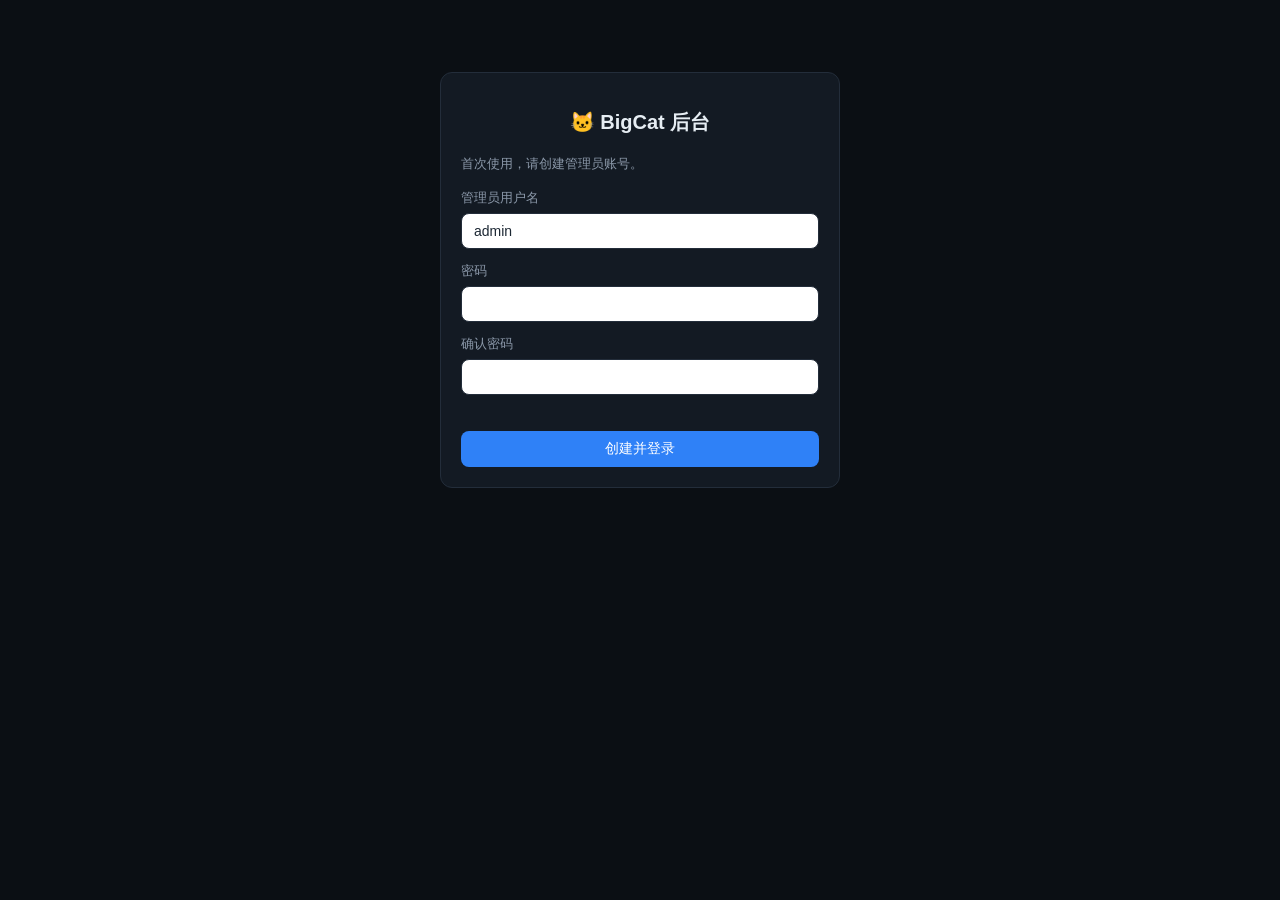
==== server/admin.html @ 76b83f47 "迁移功能对齐 BigCat B：密钥登录/自定义用户名/数据原封不动校验" ====
<!DOCTYPE html>
<html lang="zh-CN">
<head>
<meta charset="UTF-8">
<meta name="viewport" content="width=device-width, initial-scale=1.0">
<title>BigCat 后台管理</title>
<style>
  :root { --bg:#0b0f14; --card:#131a23; --border:#232d3a; --text:#e6edf3;
          --muted:#8b98a9; --accent:#2f81f7; --danger:#f85149; --ok:#3fb950; --warn:#d29922; --code-bg:#0d131b; }
  [data-skin-mode="light"] { --bg:#eef2f7; --card:#ffffff; --border:#dbe3ec; --text:#1c2733;
          --muted:#64748b; --accent:#2f81f7; --danger:#d64545; --ok:#2f9e44; --warn:#b7791f; --code-bg:#edf1f7; }
  [data-skin-mode="light"] aside { background:#e6ecf4; }
  [data-skin-mode="light"] aside nav button:hover { background:#dbe4ef; color:var(--text); }
  [data-skin-mode="light"] aside nav button.active { background:#d5e4fb; }
  [data-skin-mode="light"] input, [data-skin-mode="light"] select, [data-skin-mode="light"] textarea { background:#f7fafc; }
  .brand { text-decoration:none; color:inherit; display:block; }
  .brand h1 { cursor:pointer; }
  .brand:hover h1 { color:var(--accent); }
  .theme-grid { display:grid; grid-template-columns:repeat(auto-fill,minmax(230px,1fr)); gap:16px; }
  .theme-card { border:1px solid var(--border); border-radius:12px; overflow:hidden; background:var(--card); }
  .theme-card img { width:100%; height:140px; object-fit:cover; background:var(--code-bg); display:block; }
  .theme-card .tbody { padding:12px; }
  .theme-card .tmeta { font-size:12px; color:var(--muted); margin:4px 0 10px; }
  .badge-active { display:inline-block; font-size:11px; background:var(--ok); color:#fff;
                  border-radius:10px; padding:1px 8px; margin-left:6px; vertical-align:2px; }
  .swatch { width:34px; height:34px; border-radius:50%; border:3px solid transparent;
            cursor:pointer; display:inline-block; margin:0 8px 8px 0; padding:0; }
  .swatch.sel { border-color:var(--text); }
  * { box-sizing:border-box; }
  body { margin:0; background:var(--bg); color:var(--text);
       font:14px/1.6 -apple-system,"PingFang SC","Microsoft YaHei",sans-serif; }
  /* 自定义背景图时由 applySkin() 内联设置 background-image */
  body.skin-has-bg { background-size:cover; background-position:center; background-attachment:fixed; }
  .skin-bg-preview { width:100%; max-width:320px; height:120px; object-fit:cover; border-radius:8px;
    border:1px solid var(--border); background:var(--code-bg); display:block; margin-top:8px; }
  .layout { display:flex; min-height:100vh; }
  aside { width:220px; flex-shrink:0; background:var(--code-bg); border-right:1px solid var(--border);
          padding:20px 12px; position:sticky; top:0; height:100vh; overflow-y:auto; }
  aside h1 { font-size:17px; margin:0 0 4px 8px; }
  aside .ver { font-size:11px; color:var(--muted); margin:0 0 12px 8px; }
  aside nav button { display:block; width:100%; text-align:left; background:transparent;
          border:0; color:var(--muted); padding:9px 12px; border-radius:8px; font-size:14px; cursor:grab; }
  aside nav button:hover { background:#161e29; color:var(--text); }
  aside nav button.active { background:#1c2942; color:var(--accent); }
  aside nav button .ico { margin-right:8px; }
  aside nav button.dragging { opacity:.4; }
  aside nav button.drag-over { outline:2px dashed var(--warn); outline-offset:-2px; }
  .nav-foot-col { margin-top:10px; padding:0 8px; display:flex; flex-direction:column; gap:6px; }
  .nav-foot-col button { width:100%; }
  #btn-logout { margin-top:2px; }
  /* 迁移页面 */
  .form-grid { display:grid; gap:12px; margin:16px 0; }
  .form-grid label { display:block; font-size:14px; }
  .form-grid label .req { color:var(--danger, #e5484d); }
  .form-grid input { display:block; width:100%; margin-top:6px; padding:9px 12px;
    border:1px solid var(--border); border-radius:8px; background:var(--bg);
    color:var(--text); font-size:14px; box-sizing:border-box; }
  .btn-row { display:flex; gap:10px; margin-top:4px; }
  .progress-wrap { height:8px; background:var(--border); border-radius:4px; overflow:hidden; margin:12px 0 8px; }
  .progress-bar { height:100%; background:var(--accent); border-radius:4px; transition:width .3s; }
  .log-box { max-height:320px; overflow-y:auto; background:#0d1117; color:#c9d1d9;
    border-radius:8px; padding:12px; font-family:monospace; font-size:12px; line-height:1.6; margin-top:8px; }
  .log-box .lt-warn { color:#e3b341; } .log-box .lt-error { color:#f85149; } .log-box .lt-info { color:#c9d1d9; }
  .log-box .lt-time { color:#6e7681; margin-right:8px; }
  .nav-arrow { cursor:pointer; padding:1px 7px; margin-right:2px; border-radius:5px;
    color:var(--muted); font-size:12px; border:1px solid transparent; }
  .nav-arrow:hover { background:var(--accent); color:#fff; }
  #nav button.nav-editing { cursor:default; }
  aside .grp { font-size:11px; color:var(--muted); margin:14px 8px 6px; letter-spacing:1px; }
  main { flex:1; padding:28px; max-width:1080px; }
  .card { background:var(--card); border:1px solid var(--border); border-radius:12px;
          padding:20px; margin-bottom:16px; }
  h2 { font-size:16px; margin:0 0 12px; }
  h3 { font-size:14px; margin:16px 0 8px; }
  .muted { color:var(--muted); font-size:13px; }
  .grid { display:grid; grid-template-columns:repeat(auto-fit,minmax(170px,1fr)); gap:12px; margin-bottom:16px; }
  .stat { background:var(--card); border:1px solid var(--border); border-radius:12px; padding:16px; }
  .stat .num { font-size:26px; font-weight:700; }
  .stat .lbl { color:var(--muted); font-size:12px; margin-top:4px; }
  .num.ok { color:var(--ok); } .num.bad { color:var(--danger); } .num.warn { color:var(--warn); }
  .ring-grid { display:grid; grid-template-columns:repeat(auto-fit,minmax(320px,1fr)); gap:12px; margin-bottom:16px; }
  .ring-card { background:var(--card); border:1px solid var(--border); border-radius:12px; padding:18px; display:flex; align-items:center; gap:18px; }
  .ring-wrap { position:relative; width:110px; height:110px; flex:none; }
  .ring-wrap svg { width:110px; height:110px; transform:rotate(-90deg); }
  .ring-bg { fill:none; stroke:var(--border); stroke-width:11; }
  .ring-fg { fill:none; stroke-width:11; stroke-linecap:round; transition:stroke-dashoffset .6s ease; }
  .ring-pct { position:absolute; inset:0; display:flex; align-items:center; justify-content:center; font-size:22px; font-weight:700; }
  .ring-info { min-width:0; }
  .ring-title { font-size:15px; font-weight:700; margin-bottom:6px; }
  .ring-lbl { color:var(--muted); font-size:12px; margin-bottom:4px; }
  .ring-line { font-size:13px; margin-top:2px; }
  .ring-line b { font-size:15px; }
  .ring-line.bad { color:var(--danger); } .ring-line.warn { color:var(--warn); }
  .dash-2col { display:grid; grid-template-columns:1.6fr 1fr; gap:12px; margin-bottom:16px; }
  @media (max-width:1100px){ .dash-2col { grid-template-columns:1fr; } }
  .dash-toolbar { display:flex; align-items:center; justify-content:space-between; margin-bottom:12px; }
  #dash-widgets { display:grid; grid-template-columns:repeat(12,1fr); gap:12px; }
  #dash-widgets > [data-widget] { min-width:0; }
  #dash-widgets .w-full { grid-column:span 12; }
  #dash-widgets .w-wide { grid-column:span 7; }
  #dash-widgets .w-side { grid-column:span 5; }
  #dash-widgets .w-half { grid-column:span 6; }
  @media (max-width:1100px){ #dash-widgets .w-wide, #dash-widgets .w-side, #dash-widgets .w-half { grid-column:span 12; } }
  #dash-widgets [data-widget] { cursor:grab; }
  #dash-widgets [data-widget].dragging { opacity:.4; }
  #dash-widgets [data-widget].drag-over { outline:2px dashed var(--warn); outline-offset:-2px; border-radius:12px; }
  .card-hd { display:flex; align-items:center; justify-content:space-between; margin-bottom:12px; }
  .card-hd h2 { margin:0; display:flex; align-items:center; gap:8px; }
  .card-hd .hd-ico { color:var(--muted); font-size:14px; }
  .card-hd .hd-menu { color:var(--muted); cursor:pointer; font-size:14px; }
  .rank-item { padding:10px 0; border-bottom:1px solid var(--border); }
  .rank-item:last-child { border-bottom:none; }
  .rank-top { display:flex; align-items:baseline; justify-content:space-between; gap:8px; }
  .rank-name { font-size:13.5px; font-weight:600; white-space:nowrap; overflow:hidden; text-overflow:ellipsis; }
  .rank-val { font-size:15px; font-weight:700; flex:none; }
  .rank-sub { font-size:12px; color:var(--muted); margin-top:2px; }
  .rank-bar { height:6px; border-radius:3px; background:var(--border); margin-top:6px; overflow:hidden; }
  .rank-fill { height:100%; border-radius:3px; transition:width .6s ease; }
  .rank-total { font-size:12px; color:var(--muted); margin-top:4px; text-align:right; }
  .lat3 { display:grid; grid-template-columns:repeat(3,1fr); gap:16px; }
  @media (max-width:900px){ .lat3 { grid-template-columns:1fr; } }
  .lat-col h3 { font-size:13.5px; margin:0 0 8px; display:flex; align-items:center; justify-content:space-between; }
  .lat-row { display:flex; align-items:baseline; justify-content:space-between; gap:8px; padding:7px 0; border-bottom:1px solid var(--border); font-size:13px; }
  .lat-row:last-child { border-bottom:none; }
  .lat-name { white-space:nowrap; overflow:hidden; text-overflow:ellipsis; }
  .lat-val { flex:none; font-weight:700; }
  .chart-legend { display:flex; align-items:center; gap:14px; font-size:12px; color:var(--muted); flex-wrap:wrap; }
  .chart-legend .dot { display:inline-block; width:8px; height:8px; border-radius:50%; margin-right:4px; }
  .chart-legend .dash { display:inline-block; width:14px; border-top:2px dashed; margin-right:4px; vertical-align:middle; }
  .chart-total { font-size:13px; font-weight:700; }
  label { display:block; margin:12px 0 4px; color:var(--muted); font-size:13px; }
  input[type=text], input[type=password], input[type=number], select, textarea {
    width:100%; padding:9px 12px; border-radius:8px; border:1px solid var(--border);
    background:#ffffff; color:#1c2733; font-size:14px; }
  textarea { min-height:80px; resize:vertical; font-family:monospace; }
  input:focus, select:focus, textarea:focus { outline:none; border-color:var(--accent); }
  input[type=checkbox] { width:16px; height:16px; accent-color:var(--accent); }
  .checklist { max-height:150px; overflow-y:auto; border:1px solid var(--border); border-radius:8px;
    padding:6px 10px; background:var(--card); display:grid; gap:4px; }
  .checklist label { display:flex; align-items:center; gap:8px; font-size:13px; cursor:pointer; margin:0; }
  .checklist label small { color:var(--muted); }
  button { cursor:pointer; border:0; border-radius:8px; padding:9px 18px;
           font-size:14px; background:var(--accent); color:#fff; }
  button:hover { filter:brightness(1.1); }
  button.ghost { background:transparent; border:1px solid var(--border); color:var(--text); }
  button.danger { background:transparent; border:1px solid var(--danger); color:var(--danger); }
  button.warnb { background:transparent; border:1px solid var(--warn); color:var(--warn); }
  button.small { padding:5px 10px; font-size:12px; }
  .err { color:var(--danger); font-size:13px; min-height:20px; margin-top:8px; }
  .ok { color:var(--ok); font-size:13px; margin-top:8px; }
  table { width:100%; border-collapse:collapse; font-size:13px; }
  th, td { text-align:left; padding:10px 8px; border-bottom:1px solid var(--border); }
  th { color:var(--muted); font-weight:500; white-space:nowrap; }
  code.cmd { display:block; background:var(--code-bg); border:1px solid var(--border);
             border-radius:8px; padding:10px 12px; font-size:12px; word-break:break-all;
             margin:8px 0; user-select:all; }
  .row { display:flex; gap:8px; align-items:center; }
  .row input, .row select { flex:1; }
  label.row input[type=checkbox] { flex:0 0 auto; } /* 勾选框贴近文字，不被拉伸 */
  .checklist .sel-all, .chk-list .sel-all { font-weight:600; color:var(--accent); }
  .token { font-family:monospace; font-size:12px; }
  .hidden { display:none !important; }
  .badge { display:inline-block; padding:2px 10px; border-radius:20px; font-size:12px; white-space:nowrap; }
  .badge.on { background:rgba(63,185,80,.15); color:var(--ok); }
  .badge.off { background:rgba(248,81,73,.15); color:var(--danger); }
  .badge.warn { background:rgba(210,153,34,.15); color:var(--warn); }
  .badge.info { background:rgba(47,129,247,.15); color:var(--accent); }
  pre.logs { background:var(--code-bg); border:1px solid var(--border); border-radius:8px;
             padding:12px; font-size:12px; max-height:480px; overflow:auto; white-space:pre-wrap; }
  .center { max-width:400px; margin:8vh auto 0; }
  .center h1 { text-align:center; margin-bottom:16px; font-size:20px; }
  .kv { display:flex; justify-content:space-between; padding:8px 0; border-bottom:1px solid var(--border); font-size:13px; gap:12px; }
  .kv span:first-child { color:var(--muted); flex-shrink:0; }
  .kv span:last-child { font-family:monospace; word-break:break-all; text-align:right; }
  footer { text-align:center; color:var(--muted); font-size:12px; padding:16px; }
  .modal-bg { position:fixed; inset:0; background:rgba(0,0,0,.6); display:flex;
              align-items:center; justify-content:center; z-index:50; padding:16px; }
  .modal { background:var(--card); border:1px solid var(--border); border-radius:12px;
           padding:24px; width:min(560px,94vw); max-height:90vh; overflow-y:auto; }
  .tabs { display:flex; gap:4px; margin-bottom:16px; border-bottom:1px solid var(--border); padding-bottom:8px; flex-wrap:wrap; }
  .tabs button { background:transparent; color:var(--muted); border:0; padding:8px 14px; }
  .tabs button.active { color:var(--accent); border-bottom:2px solid var(--accent); border-radius:0; }
  .form2 { display:grid; grid-template-columns:1fr 1fr; gap:0 16px; }
  .warnbox { background:rgba(210,153,34,.08); border:1px solid var(--warn); border-radius:8px;
             padding:12px; font-size:13px; margin-bottom:16px; }
  .chk-list { display:flex; flex-wrap:wrap; gap:8px; }
  .chk-list label { display:flex; align-items:center; gap:6px; margin:0; color:var(--text);
                    background:var(--code-bg); border:1px solid var(--border); border-radius:8px; padding:6px 12px; cursor:pointer; }
  canvas.chart { width:100%; height:220px; }
  details.out { margin-top:6px; }
  details.out summary { cursor:pointer; color:var(--muted); font-size:12px; }
  details.out pre { background:var(--code-bg); border:1px solid var(--border); border-radius:8px;
                    padding:10px; font-size:12px; max-height:300px; overflow:auto; white-space:pre-wrap; }
  @media (max-width:760px) {
    .layout { flex-direction:column; }
    aside { width:100%; height:auto; position:static; padding:12px; }
    aside nav { display:flex; overflow-x:auto; gap:4px; }
    aside nav button { white-space:nowrap; width:auto; }
    aside .grp { display:none; }
    aside h1, aside .ver { margin-left:4px; }
    main { padding:16px; }
    .form2 { grid-template-columns:1fr; }
  }
</style>
</head>
<body>

<!-- 登录 / 初始化 -->
<div id="view-auth" class="card center hidden" style="margin:8vh auto;max-width:400px">
  <h1>🐱 BigCat 后台</h1>
  <div id="auth-setup">
    <p class="muted">首次使用，请创建管理员账号。</p>
    <label>管理员用户名</label>
    <input id="setup-user" type="text" value="admin" autocomplete="username">
    <label>密码</label>
    <input id="setup-pass1" type="password" autocomplete="new-password">
    <label>确认密码</label>
    <input id="setup-pass2" type="password" autocomplete="new-password">
    <div class="err" id="setup-err"></div>
    <button id="btn-setup" style="width:100%;margin-top:8px">创建并登录</button>
  </div>
  <div id="auth-login" class="hidden">
    <label>用户名</label>
    <input id="login-user" type="text" value="admin" autocomplete="username">
    <label>密码</label>
    <input id="login-pass" type="password" autocomplete="current-password">
    <div id="login-2fa" class="hidden">
      <label>双重验证码（6 位）</label>
      <input id="login-code" type="text" inputmode="numeric" maxlength="6" placeholder="000000" autocomplete="one-time-code">
    </div>
    <div class="err" id="login-err"></div>
    <button id="btn-login" style="width:100%;margin-top:8px">登录</button>
    <p class="muted" style="text-align:center;margin-top:10px;font-size:13px">
      <a href="javascript:void(0)" id="link-forgot" style="color:var(--accent)">忘记密码？</a>
    </p>
  </div>
</div>

<!-- 忘记密码 / 找回密码 -->
<div id="modal-recover" class="modal-bg hidden">
  <div class="modal" style="max-width:420px">
    <h2>找回密码</h2>
    <div id="recover-step1">
      <p class="muted">输入用户名，系统将根据该账户绑定的手机号 / 邮箱验证身份。</p>
      <label>用户名</label>
      <input id="recover-user" type="text" autocomplete="username">
      <div class="err" id="recover-err1"></div>
      <button id="btn-recover-next" style="margin-top:8px">下一步</button>
    </div>
    <div id="recover-step2" class="hidden">
      <p class="muted" id="recover-hint"></p>
      <div id="recover-phone-wrap"><label>手机号</label><input id="recover-phone" type="text" inputmode="tel" autocomplete="tel"></div>
      <div id="recover-email-wrap"><label>邮箱</label><input id="recover-email" type="text" inputmode="email" autocomplete="email"></div>
      <div class="err" id="recover-err2"></div>
      <button id="btn-recover-verify" style="margin-top:8px">验证身份</button>
    </div>
    <div id="recover-step3" class="hidden">
      <p class="muted">身份验证通过，请设置新密码（验证有效期 15 分钟）。</p>
      <label>新密码（至少 6 位）</label>
      <input id="recover-pass1" type="password" autocomplete="new-password">
      <label>确认新密码</label>
      <input id="recover-pass2" type="password" autocomplete="new-password">
      <div class="err" id="recover-err3"></div>
      <div class="ok" id="recover-ok3"></div>
      <button id="btn-recover-reset" style="margin-top:8px">重置密码</button>
    </div>
    <button class="ghost" id="btn-recover-close" style="margin-top:10px;width:100%">关闭</button>
  </div>
</div>

<!-- 主界面 -->
<div id="view-main" class="layout hidden">
  <aside>
    <a class="brand" href="/" target="_blank" rel="noopener" title="在新标签页打开前台监控页"><h1>🐱 BigCat</h1></a>
    <p class="ver" id="side-ver"></p>
    <nav id="nav"></nav>
    <div class="nav-foot-col">
      <button class="ghost small" id="btn-nav-edit">调整排序</button>
      <button class="ghost small hidden" id="btn-nav-save">保存排序</button>
      <button class="ghost small hidden" id="btn-nav-reset2" title="恢复左侧菜单默认顺序">恢复默认</button>
      <button class="ghost small" id="btn-logout">退出登录</button>
    </div>
  </aside>
  <main>
    <section id="page-dashboard" class="page">
      <div class="dash-toolbar">
        <span class="muted">💡 按住卡片可拖动调整位置，松开自动保存</span>
        <button class="ghost small" id="btn-dash-reset">↺ 恢复默认排版</button>
      </div>
      <div id="dash-widgets">
        <div data-widget="rings" class="w-full"><div class="ring-grid" id="dash-rings"></div></div>
        <div data-widget="stats" class="w-full"><div class="grid" id="dash-stats" style="margin-bottom:0"></div></div>
        <div data-widget="traffic" class="card w-wide">
          <div class="card-hd">
            <h2>最近24小时流量</h2>
            <div class="chart-legend" id="traffic-legend"></div>
          </div>
          <canvas class="chart" id="traffic-chart"></canvas>
        </div>
        <div data-widget="cpu" class="card w-side">
          <div class="card-hd"><h2><span class="hd-ico">◔</span>平均 CPU 占用排行</h2><span class="hd-menu">☰</span></div>
          <div id="dash-cpu-rank"><p class="muted">加载中…</p></div>
        </div>
        <div data-widget="traffictop" class="card w-wide">
          <div class="card-hd"><h2>流量消耗 Top 5</h2><span class="hd-menu">☰</span></div>
          <div id="dash-traffic-top"><p class="muted">加载中…</p></div>
        </div>
        <div data-widget="mem" class="card w-side">
          <div class="card-hd"><h2><span class="hd-ico">▤</span>平均内存占用百分比排行</h2><span class="hd-menu">☰</span></div>
          <div id="dash-mem-rank"><p class="muted">加载中…</p></div>
        </div>
        <div data-widget="latency" class="card w-full">
          <div class="card-hd"><h2><span class="hd-ico">◌</span>延迟</h2></div>
          <div class="lat3">
            <div class="lat-col"><h3>延迟最稳定 <span class="hd-menu">☰</span></h3><div id="dash-lat-stable"><p class="muted">加载中…</p></div></div>
            <div class="lat-col"><h3>延迟最不稳定 <span class="hd-menu">☰</span></h3><div id="dash-lat-unstable"><p class="muted">加载中…</p></div></div>
            <div class="lat-col"><h3>丢包最高 <span class="hd-menu">☰</span></h3><div id="dash-lat-loss"><p class="muted">加载中…</p></div></div>
          </div>
        </div>
        <div data-widget="offline" class="card w-half">
          <h2>离线节点 <span class="muted" id="dash-th"></span></h2>
          <div id="dash-offline"><p class="muted">加载中…</p></div>
        </div>
        <div data-widget="expiry" class="card w-half">
          <h2>即将到期 <span class="muted">（30 天内）</span></h2>
          <div id="dash-expiry"><p class="muted">加载中…</p></div>
        </div>
      </div>
    </section>

    <section id="page-servers" class="page hidden">
      <div class="card">
        <h2>服务器</h2>
        <table>
          <thead><tr><th>状态</th><th>名称</th><th>IP</th><th>分组</th><th>到期</th><th>最后上报</th><th>Token</th><th>操作</th></tr></thead>
          <tbody id="nodes-body"><tr><td colspan="8" class="muted">加载中…</td></tr></tbody>
        </table>
      </div>
      <div class="card">
        <h2>添加节点</h2>
        <div class="row">
          <input id="new-node-name" type="text" placeholder="节点名称（例如 香港-01）">
          <button id="btn-add-node">添加</button>
        </div>
        <div id="new-node-result"></div>
      </div>
    </section>

    <section id="page-ping" class="page hidden">
      <div class="card">
        <div class="row" style="justify-content:space-between">
          <h2 style="margin:0">延迟监测任务</h2>
          <button class="small" id="btn-add-ping">＋ 新增任务</button>
        </div>
        <p class="muted">由 BigCat 主控每间隔定时探测（TCP / HTTP / ICMP），结果保留 72 小时。</p>
        <table>
          <thead><tr><th>任务</th><th>目标</th><th>类型</th><th>间隔</th><th>绑定节点</th><th>最近延迟</th><th>可用率</th><th>启用</th><th>操作</th></tr></thead>
          <tbody id="ping-body"><tr><td colspan="9" class="muted">加载中…</td></tr></tbody>
        </table>
      </div>
      <div class="card">
        <h2>探测记录</h2>
        <div class="row" style="margin-bottom:12px;max-width:520px">
          <select id="ping-hist-task"></select>
          <select id="ping-hist-hours" style="max-width:140px">
            <option value="1">近 1 小时</option><option value="6">近 6 小时</option>
            <option value="24" selected>近 24 小时</option><option value="72">近 72 小时</option>
          </select>
          <button class="ghost small" id="btn-ping-hist">查询</button>
        </div>
        <div id="ping-hist"><p class="muted">选择任务后查询。</p></div>
      </div>
    </section>

    <section id="page-alerts" class="page hidden">
      <div class="card">
        <div class="row" style="justify-content:space-between">
          <h2 style="margin:0">负载告警规则</h2>
          <button class="small" id="btn-add-alert">＋ 新增规则</button>
        </div>
        <p class="muted">当某指标超过阈值的样本比例 ≥ 触发比例时，经通知渠道告警；每条规则按检查间隔去重。</p>
        <table>
          <thead><tr><th>规则</th><th>指标</th><th>阈值</th><th>触发比例</th><th>检查间隔</th><th>监控节点</th><th>启用</th><th>操作</th></tr></thead>
          <tbody id="alerts-body"><tr><td colspan="8" class="muted">加载中…</td></tr></tbody>
        </table>
      </div>
    </section>

    <section id="page-notify" class="page hidden">
      <div class="tabs" id="notify-tabs">
        <button data-t="channels" class="active">通知渠道</button>
        <button data-t="general">常规设置</button>
        <button data-t="offline">离线通知</button>
        <button data-t="traffic">流量报告</button>
      </div>
      <div id="nt-channels">
        <div class="card">
          <div class="row" style="justify-content:space-between">
            <h2 style="margin:0">通知渠道</h2>
            <button class="small" id="btn-add-channel">＋ 新增渠道</button>
          </div>
          <p class="muted">支持 Webhook（通用 JSON <code>{"text":"..."}</code>，兼容 Bark / Server 酱 / 企业微信等可接收该格式的服务）、Telegram Bot、Bark。</p>
          <table>
            <thead><tr><th>名称</th><th>类型</th><th>启用</th><th>操作</th></tr></thead>
            <tbody id="channels-body"><tr><td colspan="4" class="muted">加载中…</td></tr></tbody>
          </table>
        </div>
      </div>
      <div id="nt-general" class="hidden">
        <div class="card">
          <h2>常规设置</h2>
          <label>消息模板（{event} 为事件名，{message} 为内容）</label>
          <input id="nt-template" type="text">
          <div class="form2">
            <div><label class="row" style="justify-content:flex-start">
              <input id="nt-expiry-on" type="checkbox" style="width:16px"> <span>启用到期提醒</span></label></div>
            <div><label>到期前提醒天数</label>
              <input id="nt-expiry-days" type="number" min="1" max="365"></div>
          </div>
          <div class="ok" id="nt-gen-ok"></div><div class="err" id="nt-gen-err"></div>
          <button id="btn-save-nt-gen" style="margin-top:12px">保存</button>
        </div>
        <div class="card">
          <h2>旧版 Webhook（兼容）</h2>
          <p class="muted">v1.x 的单 Webhook 配置会自动迁移为一个通知渠道，可在上方管理。</p>
          <label class="row" style="justify-content:flex-start">
            <input id="notify-enabled" type="checkbox" style="width:16px"> <span>启用通知（旧开关，迁移后可忽略）</span>
          </label>
          <label>Webhook URL</label>
          <input id="notify-webhook" type="text" placeholder="https://…">
          <div class="ok" id="notify-ok"></div><div class="err" id="notify-err"></div>
          <div class="row" style="margin-top:12px;justify-content:flex-start">
            <button id="btn-save-notify">保存</button>
            <button class="ghost" id="btn-test-notify">发送测试</button>
          </div>
        </div>
      </div>
      <div id="nt-offline" class="hidden">
        <div class="card">
          <h2>离线通知 <span class="muted">（按节点）</span></h2>
          <table>
            <thead><tr><th>节点</th><th>状态</th><th>离线通知</th><th>离线宽限（秒）</th><th>操作</th></tr></thead>
            <tbody id="offline-body"><tr><td colspan="5" class="muted">加载中…</td></tr></tbody>
          </table>
        </div>
      </div>
      <div id="nt-traffic" class="hidden">
        <div class="card">
          <h2>流量报告 <span class="muted">（按节点定时推送）</span></h2>
          <table>
            <thead><tr><th>节点</th><th>启用</th><th>日报</th><th>周报</th><th>月报</th></tr></thead>
            <tbody id="traffic-body"><tr><td colspan="5" class="muted">加载中…</td></tr></tbody>
          </table>
          <div class="ok" id="traffic-ok"></div>
          <button id="btn-save-traffic" style="margin-top:12px">保存全部</button>
        </div>
      </div>
    </section>

    <section id="page-exec" class="page hidden">
      <div class="card">
        <h2>远程执行</h2>
        <div class="warnbox">⚠️ 命令将以 <b>agent 进程权限</b> 在选中节点上执行，请确认命令安全。输出上限 64KB，超时 120 秒。</div>
        <label>目标节点</label>
        <div class="chk-list" id="exec-nodes"><span class="muted">加载中…</span></div>
        <label>命令</label>
        <textarea id="exec-cmd" placeholder="例如：uptime&#10;df -h /&#10;systemctl restart nginx"></textarea>
        <div class="err" id="exec-err"></div>
        <button id="btn-exec-run" style="margin-top:12px">下发执行</button>
      </div>
      <div class="card">
        <div class="row" style="justify-content:space-between">
          <h2 style="margin:0">执行记录</h2>
          <button class="ghost small" id="btn-exec-refresh">刷新</button>
        </div>
        <table>
          <thead><tr><th>时间</th><th>节点</th><th>命令</th><th>状态</th><th>输出</th></tr></thead>
          <tbody id="exec-body"><tr><td colspan="5" class="muted">加载中…</td></tr></tbody>
        </table>
      </div>
    </section>

    <section id="page-events" class="page hidden">
      <div class="card">
        <div class="row" style="justify-content:space-between">
          <h2 style="margin:0">事件日志</h2>
          <button class="danger small" id="btn-events-clear">清空</button>
        </div>
        <p class="muted">记录节点上下线、告警触发、通知发送、登录、远程执行等关键事件。</p>
        <table>
          <thead><tr><th>时间</th><th>级别</th><th>类型</th><th>内容</th></tr></thead>
          <tbody id="events-body"><tr><td colspan="4" class="muted">加载中…</td></tr></tbody>
        </table>
        <div class="row" style="margin-top:12px;justify-content:flex-end">
          <button class="ghost small" id="btn-events-prev">上一页</button>
          <span class="muted" id="events-page"></span>
          <button class="ghost small" id="btn-events-next">下一页</button>
        </div>
      </div>
    </section>

    <section id="page-database" class="page hidden">
      <div class="card">
        <h2>数据库</h2>
        <div id="db-info"><p class="muted">加载中…</p></div>
      </div>
      <div class="card">
        <h2>数据清理</h2>
        <label>监控数据保留（小时）</label>
        <input id="db-keep-hours" type="number" min="1" max="720" style="max-width:200px">
        <label style="margin-top:8px">延迟探测数据保留（小时）</label>
        <input id="db-ping-keep-hours" type="number" min="24" max="8760" step="24" style="max-width:200px">
        <p class="muted">超过保留时长的主机监控记录将被自动删除（每小时检查一次）。延迟探测结果默认保留 4320 小时（180 天），前台 Ping 图表可查看 15/30/60/90/180 天。</p>
        <div class="ok" id="db-ok"></div>
        <button id="btn-db-save">保存</button>
      </div>
      <div class="card">
        <h2>压缩数据库（VACUUM）</h2>
        <p class="muted">回收删除数据后留下的空间。执行期间会短暂锁定数据库。</p>
        <div class="ok" id="vacuum-ok"></div>
        <button id="btn-vacuum">开始压缩</button>
      </div>
      <div class="card">
        <h2>配置备份与恢复</h2>
        <p class="muted">备份包含：站点设置、主题设置、延迟探测任务、告警规则、主机配置（含 Agent Token）。不包含监控历史、事件日志和登录会话。备份文件含敏感信息（管理员密码、Token），请妥善保管。</p>
        <div style="display:flex;gap:8px;flex-wrap:wrap;align-items:center">
          <button id="btn-backup-download">下载备份</button>
          <input type="file" id="backup-file" accept=".json,application/json" style="max-width:240px">
          <button id="btn-backup-restore" class="ghost">上传恢复</button>
        </div>
        <div class="ok" id="backup-ok"></div><div class="err" id="backup-err"></div>
      </div>
    </section>

    <section id="page-sessions" class="page hidden">
      <div class="card">
        <h2>会话管理</h2>
        <div id="sess-info"><p class="muted">加载中…</p></div>
        <button class="danger" id="btn-revoke-sess" style="margin-top:12px">退出所有会话（含本机）</button>
        <p class="muted">删除全部登录会话，所有设备（包括本机）立即失效，需重新登录。</p>
      </div>
    </section>

    <section id="page-account" class="page hidden">
      <div class="card">
        <h2>我的资料</h2>
        <p class="muted">当前登录：<b id="prof-user"></b> <span class="badge info" id="prof-role"></span></p>
        <div id="prof-rename-wrap" class="hidden">
          <label>用户名（超级管理员可修改，改用户名需同时设新密码）</label>
          <input id="prof-username" type="text" autocomplete="username">
        </div>
        <div class="row">
          <div style="flex:1;min-width:200px">
            <label>绑定手机号 <span class="muted">（用于找回密码）</span></label>
            <input id="prof-phone" type="text" inputmode="tel" autocomplete="tel" placeholder="未绑定">
          </div>
          <div style="flex:1;min-width:200px">
            <label>绑定邮箱 <span class="muted">（用于找回密码）</span></label>
            <input id="prof-email" type="text" inputmode="email" autocomplete="email" placeholder="未绑定">
          </div>
        </div>
        <div class="ok" id="prof-ok"></div><div class="err" id="prof-err"></div>
        <button id="btn-save-prof" style="margin-top:12px">保存资料</button>
      </div>
      <div class="card">
        <h2>修改密码</h2>
        <label>当前密码</label>
        <input id="prof-cur" type="password" autocomplete="current-password">
        <label>新密码（至少 6 位）</label>
        <input id="prof-pass1" type="password" autocomplete="new-password">
        <label>确认新密码</label>
        <input id="prof-pass2" type="password" autocomplete="new-password">
        <div class="ok" id="prof-pok"></div><div class="err" id="prof-perr"></div>
        <button id="btn-save-pass" style="margin-top:12px">修改密码</button>
      </div>
      <div class="card hidden" id="users-card">
        <h2>用户管理 <button class="ghost" id="btn-user-add" style="float:right">＋ 新建用户</button></h2>
        <p class="muted">管理员可新建普通账户并设置其可访问的页面权限；普通账户通过绑定手机号 / 邮箱自助找回密码。</p>
        <div style="overflow-x:auto"><table id="users-tbl">
          <thead><tr><th>用户名</th><th>角色</th><th>权限</th><th>手机号</th><th>邮箱</th><th>状态</th><th>操作</th></tr></thead>
          <tbody id="users-body"><tr><td colspan="7" class="muted">加载中…</td></tr></tbody>
        </table></div>
      </div>
      <div class="card" id="tfa-card">
        <h2>双重认证（2FA）</h2>
        <p class="muted">启用后，超级管理员登录除密码外还需输入验证器 App（Google Authenticator / 1Password 等）中的 6 位验证码。</p>
        <div id="tfa-box"><p class="muted">加载中…</p></div>
      </div>
    </section>

<!-- 用户编辑弹窗 -->
<div id="modal-user" class="modal-bg hidden">
  <div class="modal" style="max-width:520px">
    <h2 id="user-modal-title">新建用户</h2>
    <input type="hidden" id="user-id">
    <label>用户名（3-32 位字母/数字/_/-）</label>
    <input id="user-name" type="text" autocomplete="off">
    <label>密码（至少 6 位，编辑时留空表示不改）</label>
    <input id="user-pass" type="password" autocomplete="new-password">
    <label>角色</label>
    <div id="user-role-wrap">
      <label style="display:inline;margin-right:20px"><input type="radio" name="user-role" value="user" checked> 普通用户</label>
      <label style="display:inline" id="user-role-admin-wrap"><input type="radio" name="user-role" value="admin"> 管理员</label>
    </div>
    <div id="user-perms-wrap" style="margin-top:10px">
      <label>页面权限</label>
      <div id="user-perms" class="row" style="gap:6px 16px"></div>
    </div>
    <div class="row" style="margin-top:10px">
      <div style="flex:1;min-width:160px"><label>手机号</label><input id="user-phone" type="text" inputmode="tel"></div>
      <div style="flex:1;min-width:160px"><label>邮箱</label><input id="user-email" type="text" inputmode="email"></div>
    </div>
    <label style="margin-top:10px"><input type="checkbox" id="user-disabled"> 禁用该账户</label>
    <div class="err" id="user-err"></div>
    <div class="ok" id="user-ok"></div>
    <div class="row" style="margin-top:10px">
      <button id="btn-user-save">保存</button>
      <button class="ghost" id="btn-user-cancel">取消</button>
    </div>
  </div>
</div>

    <section id="page-settings" class="page hidden">
      <div class="card">
        <h2>站点设置</h2>
        <label>站点名称</label><input id="set-sitename" type="text">
        <label>站点描述</label><input id="set-desc" type="text">
        <label>离线判定（秒）：超过此时长未上报即视为离线</label>
        <input id="set-offline-th" type="number" min="30" max="3600" step="10">
        <div class="ok" id="settings-ok"></div><div class="err" id="settings-err"></div>
        <button id="btn-save-settings" style="margin-top:12px">保存</button>
      </div>
    </section>

    <section id="page-themes" class="page hidden">
      <div class="card">
        <h2>主题管理</h2>
        <p class="muted">上传 Komari 主题包（.zip，根目录需包含 komari-theme.json），启用后前台立刻切换。也支持从链接导入（直接 zip 地址或 GitHub 仓库地址）。</p>
        <div style="display:flex;gap:8px;flex-wrap:wrap;align-items:center">
          <input type="file" id="theme-file" accept=".zip" style="max-width:240px">
          <button id="btn-theme-upload">上传安装</button>
          <input id="theme-url" type="text" placeholder="主题 zip 链接或 GitHub 仓库地址" style="flex:1;min-width:200px">
          <button id="btn-theme-import" class="ghost">从链接导入</button>
        </div>
        <div class="ok" id="themes-ok"></div><div class="err" id="themes-err"></div>
      </div>
      <div class="card">
        <h2>已安装主题</h2>
        <div class="theme-grid" id="theme-grid"></div>
      </div>
      <div class="card hidden" id="theme-settings-card">
        <h2>主题设置 <span class="muted" id="theme-settings-name"></span></h2>
        <p class="muted">JSON 格式，保存后前台主题即时生效（主题自带的设置页同样可用）。</p>
        <textarea id="theme-settings-json" rows="8" style="width:100%;font-family:monospace"></textarea>
        <div class="ok" id="theme-settings-ok"></div><div class="err" id="theme-settings-err"></div>
        <button id="btn-theme-settings-save" style="margin-top:8px">保存主题设置</button>
      </div>
    </section>

    <section id="page-skin" class="page hidden">
      <div class="card">
        <h2>外观皮肤</h2>
        <p class="muted">自定义后台管理页面的配色，保存后立即生效。</p>
        <label>模式</label>
        <div>
          <label style="display:inline;margin-right:20px"><input type="radio" name="skin-mode" value="dark"> 深色</label>
          <label style="display:inline"><input type="radio" name="skin-mode" value="light"> 浅色</label>
        </div>
        <label style="margin-top:14px">强调色</label>
        <div id="skin-swatches"></div>
        <div style="display:flex;gap:10px;align-items:center;margin-top:2px">
          <input type="color" id="skin-accent" value="#2f81f7" style="width:46px;height:34px;padding:2px">
          <span class="muted" id="skin-accent-val">#2f81f7</span>
        </div>
        <label style="margin-top:14px">背景图片 <span class="muted">（PNG/JPG/GIF/WebP，不超过 5MB）</span></label>
        <div class="row" style="align-items:center">
          <input type="file" id="skin-bg-file" accept="image/png,image/jpeg,image/gif,image/webp" style="max-width:260px">
          <button class="ghost" id="btn-skin-bg-upload">上传背景</button>
          <button class="ghost danger" id="btn-skin-bg-del">删除背景</button>
        </div>
        <img id="skin-bg-preview" class="skin-bg-preview hidden" alt="背景预览">
        <label style="margin-top:14px">背景遮罩浓度 <span class="muted" id="skin-bg-dim-val">55%</span></label>
        <input type="range" id="skin-bg-dim" min="0" max="85" value="55" style="max-width:320px">
        <p class="muted" style="font-size:12px">遮罩越浓，背景图越暗，文字越清晰。</p>
        <div class="ok" id="skin-ok"></div><div class="err" id="skin-err"></div>
        <button id="btn-save-skin" style="margin-top:12px">保存外观</button>
      </div>
    </section>

    <section id="page-logs" class="page hidden">
      <div class="card">
        <h2>系统日志</h2>
        <div class="row" style="margin-bottom:12px">
          <select id="log-lines" style="max-width:160px">
            <option value="100">最近 100 行</option>
            <option value="200" selected>最近 200 行</option>
            <option value="500">最近 500 行</option>
          </select>
          <button class="ghost" id="btn-refresh-logs">刷新</button>
        </div>
        <p class="muted" id="log-src"></p>
        <pre class="logs" id="log-body">加载中…</pre>
      </div>
    </section>

    <section id="page-migrate" class="page hidden">
      <div class="card">
        <h2>🚚 服务器迁移</h2>
        <p class="muted">输入新服务器的 IP、SSH 端口和用户名（默认 root），选择密码或密钥登录，一键把本机 BigCat 全部内容（程序文件、数据库、主题、配置）原封不动迁移过去。目标服务器会自动安装 BigCat 并配置 systemd 开机自启。密码/密钥仅用于本次迁移，不会被保存。使用非 root 用户时，特权操作会自动通过 sudo -i 以 root 身份执行，该用户需具备免密 sudo 权限（如甲骨文云的 ubuntu）。迁移过程中本机可正常使用。</p>
        <div class="form-grid" style="max-width:560px">
          <label>新服务器 IP <span class="req">*</span>
            <input id="mig-host" placeholder="例如 1.2.3.4">
          </label>
          <label>SSH 端口
            <input id="mig-port" placeholder="留空默认 22" inputmode="numeric">
          </label>
          <label>SSH 用户名
            <input id="mig-user" value="root" placeholder="默认 root">
          </label>
        </div>
        <div class="btn-row" style="margin:12px 0 4px">
          <button class="primary" id="mig-auth-pass" type="button">密码登录</button>
          <button class="ghost" id="mig-auth-key" type="button">密钥登录</button>
        </div>
        <div class="form-grid" style="max-width:560px" id="mig-pass-wrap">
          <label>SSH 密码 <span class="req">*</span>
            <input id="mig-pass" type="password" placeholder="仅用于本次迁移，不会被保存" autocomplete="new-password">
          </label>
        </div>
        <div id="mig-key-wrap" class="hidden" style="max-width:560px">
          <label>SSH 私钥 <span class="req">*</span></label>
          <textarea id="mig-key" rows="5" placeholder="粘贴私钥内容（-----BEGIN OPENSSH PRIVATE KEY----- …），或选择私钥文件"></textarea>
          <div class="btn-row" style="margin:6px 0">
            <label class="ghost" style="cursor:pointer;padding:6px 14px;border-radius:8px">选择私钥文件<input id="mig-key-file" type="file" class="hidden"></label>
            <span class="muted" id="mig-key-name"></span>
          </div>
          <label>密钥口令（无口令可留空）
            <input id="mig-key-pass" type="password" placeholder="私钥口令" autocomplete="new-password">
          </label>
        </div>
        <div class="btn-row">
          <button class="ghost" id="mig-test">测试连接</button>
          <button class="primary" id="mig-start">一键迁移</button>
        </div>
        <div id="mig-status" class="hidden" style="margin-top:16px">
          <div class="progress-wrap">
            <div class="progress-bar" id="mig-bar" style="width:0%"></div>
          </div>
          <p id="mig-step" class="muted"></p>
          <div id="mig-log" class="log-box"></div>
          <div class="btn-row hidden" id="mig-reset-row" style="margin-top:12px">
            <button class="ghost" id="mig-reset">再次迁移</button>
          </div>
        </div>
      </div>
    </section>

    <section id="page-about" class="page hidden">
      <div class="card">
        <h2>关于</h2>
        <div id="about-body"><p class="muted">加载中…</p></div>
      </div>
    </section>

    <footer id="ver-foot"></footer>
  </main>
</div>

<!-- 编辑节点弹窗 -->
<div id="modal-edit" class="modal-bg hidden">
  <div class="modal">
    <h2>编辑节点</h2>
    <input id="edit-uuid" type="hidden">
    <div class="form2">
      <div><label>名称</label><input id="edit-name" type="text"></div>
      <div><label>分组</label><input id="edit-group" type="text" placeholder="例如 香港"></div>
    </div>
    <label>备注</label><input id="edit-remark" type="text">
    <div class="form2">
      <div><label>价格</label><input id="edit-price" type="number" min="0" step="0.01"></div>
      <div><label>货币</label>
        <select id="edit-currency">
          <option value="">未设置</option>
          <option value="CNY">CNY 人民币</option>
          <option value="USD">USD 美元</option>
          <option value="EUR">EUR 欧元</option>
          <option value="GBP">GBP 英镑</option>
          <option value="JPY">JPY 日元</option>
          <option value="KRW">KRW 韩元</option>
          <option value="HKD">HKD 港币</option>
          <option value="TWD">TWD 新台币</option>
          <option value="SGD">SGD 新加坡元</option>
          <option value="AUD">AUD 澳大利亚元</option>
          <option value="NZD">NZD 新西兰元</option>
          <option value="CAD">CAD 加拿大元</option>
          <option value="CHF">CHF 瑞士法郎</option>
          <option value="SEK">SEK 瑞典克朗</option>
          <option value="NOK">NOK 挪威克朗</option>
          <option value="DKK">DKK 丹麦克朗</option>
          <option value="PLN">PLN 波兰兹罗提</option>
          <option value="CZK">CZK 捷克克朗</option>
          <option value="HUF">HUF 匈牙利福林</option>
          <option value="RUB">RUB 俄罗斯卢布</option>
          <option value="UAH">UAH 乌克兰格里夫纳</option>
          <option value="KZT">KZT 哈萨克斯坦坚戈</option>
          <option value="TRY">TRY 土耳其里拉</option>
          <option value="ILS">ILS 以色列谢克尔</option>
          <option value="AED">AED 阿联酋迪拉姆</option>
          <option value="SAR">SAR 沙特里亚尔</option>
          <option value="QAR">QAR 卡塔尔里亚尔</option>
          <option value="KWD">KWD 科威特第纳尔</option>
          <option value="INR">INR 印度卢比</option>
          <option value="THB">THB 泰铢</option>
          <option value="MYR">MYR 马来西亚林吉特</option>
          <option value="IDR">IDR 印尼盾</option>
          <option value="PHP">PHP 菲律宾比索</option>
          <option value="VND">VND 越南盾</option>
          <option value="BRL">BRL 巴西雷亚尔</option>
          <option value="MXN">MXN 墨西哥比索</option>
          <option value="ZAR">ZAR 南非兰特</option>
          <option value="NGN">NGN 尼日利亚奈拉</option>
          <option value="EGP">EGP 埃及镑</option>
        </select></div>
      <div><label>计费周期</label>
        <select id="edit-cycle">
          <option value="">未设置</option><option value="monthly">月付</option>
          <option value="quarterly">季付</option><option value="yearly">年付</option>
          <option value="one-time">一次性</option><option value="long-term">长期</option>
        </select></div>
      <div><label>到期日期</label><input id="edit-expired" type="date"></div>
    </div>
    <label class="row" style="justify-content:flex-start">
      <input id="edit-renew" type="checkbox" style="width:16px"> <span>自动续费</span></label>
    <label>流量限额（0 为不限）</label>
    <div class="form2" style="grid-template-columns:1fr 1fr 1fr">
      <div><select id="edit-limit-type">
        <option value="sum">出入流量总和</option>
        <option value="down">入站流量</option>
        <option value="up">出站流量</option>
      </select></div>
      <div><input id="edit-limit" type="number" min="0" step="0.01" placeholder="数值"></div>
      <div><select id="edit-limit-unit">
        <option value="1073741824">G</option>
        <option value="1048576">M</option>
        <option value="1099511627776">T</option>
      </select></div>
    </div>
    <label>流量重置日（每月几号，空或 0 为按到期日）</label><input id="edit-reset-day" type="number" min="0" max="31" step="1" placeholder="如 1">
    <label>离线宽限（秒，0 为使用全局设置）</label><input id="edit-grace" type="number" min="0" step="10">
    <div class="form2">
      <div><label class="row" style="justify-content:flex-start">
        <input id="edit-hidden" type="checkbox" style="width:16px"> <span>在前台隐藏</span></label></div>
      <div><label class="row" style="justify-content:flex-start">
        <input id="edit-noff" type="checkbox" style="width:16px"> <span>启用离线通知</span></label></div>
    </div>
    <div class="err" id="edit-err"></div>
    <div class="row" style="margin-top:16px;justify-content:flex-end">
      <button class="ghost" id="btn-edit-cancel">取消</button>
      <button id="btn-edit-save">保存</button>
    </div>
  </div>
</div>

<!-- 一键部署指令弹窗 -->
<div id="modal-deploy" class="modal-bg hidden">
  <div class="modal" style="width:min(660px,94vw)">
    <h2>一键部署指令 <span class="muted" id="deploy-node-name" style="font-size:14px;font-weight:normal"></span></h2>
    <div class="tabs" id="deploy-tabs">
      <button data-os="linux" class="active">Linux</button>
      <button data-os="macos">macOS</button>
      <button data-os="windows">Windows</button>
      <button data-os="router">路由器</button>
    </div>
    <label data-oslist="linux macos windows">安装选项</label>
    <div class="chk-list" style="margin-bottom:12px" data-oslist="linux macos windows">
      <label><input type="checkbox" id="deploy-gpu"> 详细 GPU 监控 <span class="muted">（需 nvidia-smi）</span></label>
      <label><input type="checkbox" id="deploy-no-remote"> 禁用远程控制</label>
      <label><input type="checkbox" id="deploy-insecure"> 忽略不安全证书 <span class="muted">（自签证书）</span></label>
      <label><input type="checkbox" id="deploy-nic-ip"> 从网卡获取 IP 地址</label>
    </div>
    <div class="form2">
      <div data-oslist="linux macos windows router"><label>采集间隔（秒）</label><input id="deploy-interval" type="number" min="1" value="2"></div>
      <div data-oslist="linux macos windows"><label>月流量重置日 <span class="muted">（1-28，0=关闭）</span></label><input id="deploy-reset-day" type="number" min="0" max="28" value="0"></div>
      <div data-oslist="linux macos windows"><label>服务名称 <span class="muted">（留空用默认 bigcat-agent）</span></label><input id="deploy-svc" type="text" placeholder="bigcat-agent"></div>
      <div data-oslist="linux macos windows router"><label>磁盘挂载点 <span class="muted" id="deploy-disk-hint">（留空用 /）</span></label><input id="deploy-disk-mount" type="text" placeholder="/"></div>
      <div data-oslist="linux macos windows"><label>指定网卡 <span class="muted">（逗号分隔，支持 * 通配）</span></label><input id="deploy-include-nics" type="text" placeholder="eth0,eth1"></div>
      <div data-oslist="linux macos windows"><label>排除网卡 <span class="muted">（逗号分隔，支持 * 通配）</span></label><input id="deploy-exclude-nics" type="text" placeholder="docker*,veth*"></div>
      <div data-oslist="router"><label>U 盘挂载点 <span class="muted">（留空自动检测 /tmp/mnt/*）</span></label><input id="deploy-usb" type="text" placeholder="/tmp/mnt/sda1"></div>
    </div>
    <label data-oslist="linux macos windows">安装目录 <span class="muted" id="deploy-dir-hint">（留空用默认 /opt/bigcat）</span></label>
    <input id="deploy-dir" type="text" placeholder="/opt/bigcat" data-oslist="linux macos windows">
    <label>GitHub 代理 <span class="muted">（国内机器访问 GitHub 困难时填写，例如 https://ghproxy.com/）</span></label>
    <input id="deploy-proxy" type="text" placeholder="https://ghproxy.com/">
    <label>指令 <span class="muted">（在被控机上以 root / 管理员身份执行）</span></label>
    <textarea id="deploy-cmd" rows="4" readonly
      style="width:100%;font-family:monospace;font-size:12px;background:var(--code-bg);color:var(--text);border:1px solid var(--border);border-radius:8px;padding:10px;resize:vertical"></textarea>
    <div class="row" style="margin-top:16px;justify-content:flex-end">
      <button class="ghost" id="btn-deploy-cancel">关闭</button>
      <button id="btn-deploy-copy">⧉ 复制指令</button>
    </div>
  </div>
</div>

<!-- 延迟任务弹窗 -->
<div id="modal-ping" class="modal-bg hidden">
  <div class="modal">
    <h2 id="ping-modal-title">新增延迟任务</h2>
    <input id="ping-id" type="hidden">
    <label>任务名称</label><input id="ping-name" type="text" placeholder="例如 上海电信">
    <label>探测目标</label><input id="ping-target" type="text" placeholder="TCP：1.2.3.4:80 ／ HTTP：https://example.com ／ ICMP：1.2.3.4">
    <div class="form2">
      <div><label>类型</label>
        <select id="ping-type"><option value="tcp">TCP</option><option value="http">HTTP</option><option value="icmp">ICMP</option></select></div>
      <div><label>探测间隔（秒）</label><input id="ping-interval" type="number" min="30" value="300"></div>
    </div>
    <label class="row" style="justify-content:flex-start">
      <input id="ping-enabled" type="checkbox" style="width:16px" checked> <span>启用</span></label>
    <label>绑定节点（主题三网延迟用；留空 = 全局默认，适用于全部节点）</label>
    <div id="ping-clients" class="checklist"><span class="muted">加载中…</span></div>
    <div class="err" id="ping-err"></div>
    <div class="row" style="margin-top:16px;justify-content:flex-end">
      <button class="ghost" id="btn-ping-cancel">取消</button>
      <button id="btn-ping-save">保存</button>
    </div>
  </div>
</div>

<!-- 告警规则弹窗 -->
<div id="modal-alert" class="modal-bg hidden">
  <div class="modal">
    <h2 id="alert-modal-title">新增告警规则</h2>
    <input id="alert-id" type="hidden">
    <label>规则名称</label><input id="alert-name" type="text" placeholder="例如 CPU 持续过高">
    <div class="form2">
      <div><label>监控指标</label>
        <select id="alert-metric"><option value="cpu">CPU 使用率 %</option><option value="ram">内存使用率 %</option><option value="disk">磁盘使用率 %</option></select></div>
      <div><label>阈值（%）</label><input id="alert-threshold" type="number" min="1" max="100" value="90"></div>
      <div><label>触发比例（0.1-1）</label><input id="alert-ratio" type="number" min="0.1" max="1" step="0.1" value="0.8"></div>
      <div><label>检查间隔（分钟）</label><input id="alert-interval" type="number" min="1" value="2"></div>
    </div>
    <label>监控节点（不选 = 全部节点）</label>
    <div class="chk-list" id="alert-nodes"><span class="muted">加载中…</span></div>
    <label class="row" style="justify-content:flex-start">
      <input id="alert-enabled" type="checkbox" style="width:16px" checked> <span>启用</span></label>
    <div class="err" id="alert-err"></div>
    <div class="row" style="margin-top:16px;justify-content:flex-end">
      <button class="ghost" id="btn-alert-cancel">取消</button>
      <button id="btn-alert-save">保存</button>
    </div>
  </div>
</div>

<!-- 通知渠道弹窗 -->
<div id="modal-channel" class="modal-bg hidden">
  <div class="modal">
    <h2 id="channel-modal-title">新增通知渠道</h2>
    <input id="channel-idx" type="hidden">
    <label>渠道名称</label><input id="channel-name" type="text" placeholder="例如 我的 Bark">
    <label>类型</label>
    <select id="channel-type">
      <option value="webhook">Webhook（通用 JSON）</option>
      <option value="telegram">Telegram Bot</option>
      <option value="bark">Bark</option>
    </select>
    <div id="cfg-webhook">
      <label>Webhook URL（POST JSON {"text":"..."}）</label>
      <input id="cfg-wh-url" type="text" placeholder="https://…">
    </div>
    <div id="cfg-telegram" class="hidden">
      <label>Bot Token</label><input id="cfg-tg-token" type="text" placeholder="123456:ABC-DEF…">
      <label>Chat ID</label><input id="cfg-tg-chat" type="text" placeholder="123456789">
    </div>
    <div id="cfg-bark" class="hidden">
      <label>Bark Key</label><input id="cfg-bark-key" type="text" placeholder="abcdef…">
      <label>Bark 服务器（默认 https://api.day.app）</label>
      <input id="cfg-bark-server" type="text" placeholder="https://api.day.app">
    </div>
    <label class="row" style="justify-content:flex-start">
      <input id="channel-enabled" type="checkbox" style="width:16px" checked> <span>启用</span></label>
    <div class="err" id="channel-err"></div>
    <div class="row" style="margin-top:16px;justify-content:flex-end">
      <button class="ghost" id="btn-channel-cancel">取消</button>
      <button id="btn-channel-save">保存</button>
    </div>
  </div>
</div>

<script>
const $ = id => document.getElementById(id);
async function api(path, method, body) {
  const r = await fetch(path, {
    method: method || 'GET', credentials: 'same-origin',
    headers: {'Content-Type': 'application/json'},
    body: body ? JSON.stringify(body) : undefined,
  });
  let d = {};
  try { d = await r.json(); } catch(e) {}
  if (r.status === 403) toast('无权访问该功能');
  return {status: r.status, data: d};
}
function esc(s) { return String(s == null ? '' : s).replace(/[&<>"']/g, c => (
  {'&':'&amp;','<':'&lt;','>':'&gt;','"':'&quot;',"'":'&#39;'}[c])); }
/* 把字符串安全地嵌入单引号 HTML 属性内的 JS 字符串字面量 */
function jsStr(s) { return JSON.stringify(String(s == null ? '' : s)).replace(/'/g, "\\u0027").replace(/</g, "\\u003c"); }
function fmtSize(b) {
  if (b == null) return '-';
  const u = ['B','KB','MB','GB','TB']; let i = 0;
  while (b >= 1024 && i < 4) { b /= 1024; i++; }
  return b.toFixed(2) + ' ' + u[i];
}
function fmtTime(iso) {
  if (!iso) return '从未';
  const d = new Date(iso); if (isNaN(d)) return iso;
  const s = Math.floor((Date.now() - d.getTime()) / 1000);
  if (s < 60) return s + ' 秒前';
  if (s < 3600) return Math.floor(s/60) + ' 分钟前';
  if (s < 86400) return Math.floor(s/3600) + ' 小时前';
  return Math.floor(s/86400) + ' 天前';
}
function fmtPeakTime(iso) {
  if (!iso) return '-';
  const d = new Date(iso); if (isNaN(d)) return iso;
  const p = n => String(n).padStart(2, '0');
  const hm = `${p(d.getHours())}:${p(d.getMinutes())}`;
  const now = new Date(), day = new Date(now.getFullYear(), now.getMonth(), now.getDate());
  const dd = new Date(d.getFullYear(), d.getMonth(), d.getDate());
  const diff = Math.round((day - dd) / 864e5);
  if (diff === 0) return `今天 ${hm}`;
  if (diff === 1) return `昨天 ${hm}`;
  return `${d.getMonth()+1}/${d.getDate()} ${hm}`;
}
function drawTrafficChart(data) {
  const canvas = $('traffic-chart'), labels = data.labels, up = data.up, down = data.down;
  const dpr = window.devicePixelRatio || 1;
  const w = canvas.clientWidth, h = canvas.clientHeight;
  canvas.width = w * dpr; canvas.height = h * dpr;
  const ctx = canvas.getContext('2d'); ctx.scale(dpr, dpr);
  ctx.clearRect(0, 0, w, h);
  // 累计值（假设每点间隔相等）
  let cumUp = [], cumDown = [], su = 0, sd = 0;
  const step = data.bucket_sec || 1800;
  up.forEach((v,i) => { su += v * step; cumUp.push(su); });
  down.forEach((v,i) => { sd += v * step; cumDown.push(sd); });
  const maxRate = Math.max(1, ...up, ...down);
  const maxCum = Math.max(1, su, sd);
  const px = i => 8 + (w - 16) * i / Math.max(1, labels.length - 1);
  const pyR = v => h - 24 - (h - 52) * v / maxRate;
  const pyC = v => h - 24 - (h - 52) * v / maxCum;
  ctx.strokeStyle = '#232d3a'; ctx.fillStyle = '#8b98a9'; ctx.font = '10px sans-serif';
  for (let g = 0; g <= 4; g++) {
    const y = 8 + (h - 52) * g / 4;
    ctx.beginPath(); ctx.moveTo(8, y); ctx.lineTo(w - 8, y); ctx.stroke();
    ctx.fillText(fmtSize(maxRate * (1 - g / 4)) + '/s', 10, y - 2);
    ctx.textAlign = 'right';
    ctx.fillText(fmtSize(maxCum * (1 - g / 4)), w - 10, y - 2);
    ctx.textAlign = 'left';
  }
  const line = (arr, py, color, dashed) => {
    ctx.beginPath(); ctx.strokeStyle = color; ctx.lineWidth = 1.6;
    ctx.setLineDash(dashed ? [5, 4] : []);
    arr.forEach((v, i) => i ? ctx.lineTo(px(i), py(v)) : ctx.moveTo(px(i), py(v)));
    ctx.stroke(); ctx.setLineDash([]);
  };
  line(up, pyR, '#3fb950'); line(down, pyR, '#2f81f7');
  line(cumUp, pyC, '#2ea043', true); line(cumDown, pyC, '#1f6feb', true);
  const stepL = Math.ceil(labels.length / 10);
  ctx.fillStyle = '#8b98a9';
  labels.forEach((l, i) => { if (i % stepL === 0) ctx.fillText(l, px(i) - 10, h - 8); });
  $('traffic-legend').innerHTML =
    `<span><span class="dot" style="background:#3fb950"></span>上传速率</span>` +
    `<span><span class="dot" style="background:#2f81f7"></span>下载速率</span>` +
    `<span><span class="dash" style="border-color:#2ea043"></span>累计上传</span>` +
    `<span><span class="dash" style="border-color:#1f6feb"></span>累计下载</span>` +
    `<span class="chart-total">↑ ${fmtSize(su)} ↓ ${fmtSize(sd)}</span>`;
}
function fmtDate(iso) {
  if (!iso) return '-';
  const d = new Date(iso); if (isNaN(d)) return iso;
  return d.toLocaleString('zh-CN', {hour12:false});
}
function show(id) {
  $('view-auth').classList.add('hidden');
  $('view-main').classList.add('hidden');
  $(id).classList.remove('hidden');
}
function needLogin() {
  ME = null;
  show('view-auth');
  $('auth-setup').classList.add('hidden');
  $('auth-login').classList.remove('hidden');
  $('login-2fa').classList.add('hidden');
  $('login-err').textContent = '登录已过期，请重新登录';
}
function closeModals() {
  document.querySelectorAll('.modal-bg').forEach(m => m.classList.add('hidden'));
}
document.querySelectorAll('.modal-bg').forEach(m =>
  m.addEventListener('click', e => { if (e.target === m) m.classList.add('hidden'); }));

/* ---------------- 菜单 ---------------- */
const PAGES = [
  ['dashboard', '📊', '仪表板'], ['servers', '🖥️', '服务器'],
  ['themes', '🎨', '主题管理'],
  ['ping', '📡', '延迟监测'], ['alerts', '🚨', '告警规则'],
  ['exec', '⌨️', '远程执行'],
  ['notify', '🔔', '通知'], ['events', '📝', '事件日志'],
  ['database', '💾', '数据库'],
  ['sessions', '👥', '会话管理'], ['account', '👤', '账户'],
  ['settings', '⚙️', '设置'], ['skin', '💅', '外观皮肤'],
  ['logs', '📜', '系统日志'], ['migrate', '🚚', '迁移'], ['about', 'ℹ️', '关于'],
];
let curPage = 'dashboard';
let navEditMode = false;
function buildNav() {
  const perms = (ME && ME.perms) || [];
  let visible = PAGES.filter(([k]) => k === 'account' || k === 'about' || perms.includes(k));
  // 应用已保存的菜单顺序
  if (Array.isArray(navOrder) && navOrder.length) {
    const map = {};
    visible.forEach(p => map[p[0]] = p);
    const ordered = [];
    navOrder.forEach(k => { if (map[k]) { ordered.push(map[k]); delete map[k]; } });
    Object.values(map).forEach(p => ordered.push(p));
    visible = ordered;
  }
  $('nav').innerHTML = visible.map(([k, ico, name]) => {
    const arrows = navEditMode
      ? `<span class="nav-arrow" data-act="up" data-p="${k}" title="上移">▲</span><span class="nav-arrow" data-act="down" data-p="${k}" title="下移">▼</span>`
      : '';
    return `<button data-p="${k}" class="${k===curPage?'active':''}${navEditMode?' nav-editing':''}">${arrows}<span class="ico">${ico}</span>${name}</button>`;
  }).join('');
  document.querySelectorAll('#nav > button').forEach(b => {
    if (!navEditMode) b.onclick = () => go(b.dataset.p);
  });
  document.querySelectorAll('#nav .nav-arrow').forEach(a => {
    a.onclick = e => { e.stopPropagation(); moveNavItem(a.dataset.p, a.dataset.act === 'up' ? -1 : 1); };
  });
}
function moveNavItem(pageKey, dir) {
  const btns = [...document.querySelectorAll('#nav > button')];
  const idx = btns.findIndex(b => b.dataset.p === pageKey);
  const ni = idx + dir;
  if (idx < 0 || ni < 0 || ni >= btns.length) return;
  const nav = $('nav');
  if (dir < 0) nav.insertBefore(btns[idx], btns[ni]);
  else nav.insertBefore(btns[idx], btns[ni].nextSibling);
}
function setNavEdit(on) {
  navEditMode = on;
  $('btn-nav-edit').classList.toggle('hidden', on);
  $('btn-nav-save').classList.toggle('hidden', !on);
  $('btn-nav-reset2').classList.toggle('hidden', !on);
  buildNav();
}
$('btn-nav-edit').onclick = () => setNavEdit(true);
$('btn-nav-save').onclick = async () => {
  const order = [...document.querySelectorAll('#nav > button')].map(x => x.dataset.p);
  navOrder = order;
  await api('/api/admin/nav_order', 'POST', {order});
  toast('菜单顺序已保存');
  setNavEdit(false);
};
$('btn-nav-reset2').onclick = async () => {
  if (!confirm('恢复左侧菜单默认顺序？')) return;
  await api('/api/admin/nav_order', 'POST', {order: []});
  navOrder = [];
  setNavEdit(false);
};
let navOrder = [];
async function loadNavOrder() {
  try {
    const {status, data} = await api('/api/admin/nav_order');
    if (status === 200 && data && Array.isArray(data.order)) navOrder = data.order;
  } catch(e) {}
}
const LOADERS = {};
let ME = null; /* 当前登录用户身份：{username, role, is_super, perms[], can_manage_users} */
function toast(msg) {
  let t = $('toast');
  if (!t) {
    t = document.createElement('div');
    t.id = 'toast';
    t.style.cssText = 'position:fixed;left:50%;bottom:28px;transform:translateX(-50%);' +
      'background:#1c2942;color:#fff;padding:10px 18px;border-radius:8px;font-size:14px;' +
      'box-shadow:0 4px 16px rgba(0,0,0,.35);z-index:9999;transition:opacity .3s;';
    document.body.appendChild(t);
  }
  t.textContent = msg;
  t.style.opacity = '1';
  clearTimeout(t._timer);
  t._timer = setTimeout(() => { t.style.opacity = '0'; }, 2200);
}
function canVisit(p) {
  if (p === 'account' || p === 'about') return true;
  const perms = (ME && ME.perms) || [];
  return perms.includes(p);
}
function go(p) {
  if (!canVisit(p)) {
    const first = PAGES.find(([k]) => canVisit(k));
    p = first ? first[0] : 'account';
    toast('无权访问该页面');
  }
  curPage = p; buildNav();
  document.querySelectorAll('.page').forEach(x => x.classList.add('hidden'));
  $('page-' + p).classList.remove('hidden');
  (LOADERS[p] || (() => {}))();
}

/* ---------------- 初始化 ---------------- */
(async function init() {
  const {data} = await api('/api/admin/status');
  if (!data.has_admin) {
    show('view-auth');
    $('auth-setup').classList.remove('hidden');
    $('auth-login').classList.add('hidden');
  } else if (!data.logged_in) {
    needLogin();
  } else {
    enterMain(data);
  }
  const v = await api('/api/version');
  if (v.data && v.data.version) {
    $('side-ver').textContent = 'v' + v.data.version;
    $('ver-foot').textContent = 'BigCat v' + v.data.version;
  }
})();

$('btn-setup').onclick = async () => {
  const u = $('setup-user').value.trim() || 'admin';
  const p1 = $('setup-pass1').value, p2 = $('setup-pass2').value;
  $('setup-err').textContent = '';
  if (!p1) { $('setup-err').textContent = '密码不能为空'; return; }
  if (p1 !== p2) { $('setup-err').textContent = '两次密码不一致'; return; }
  const {status, data} = await api('/api/admin/setup', 'POST', {username: u, password: p1});
  if (status === 200 && data.ok) enterMain({});
  else $('setup-err').textContent = data.error || ('失败 (' + status + ')');
};
$('btn-login').onclick = async () => {
  const u = $('login-user').value.trim(), p = $('login-pass').value;
  $('login-err').textContent = '';
  const {status, data} = await api('/api/admin/login', 'POST', {username: u, password: p});
  if (status === 200 && data.ok) { enterMain(data); return; }
  if (status === 200 && data.need_2fa) {
    $('login-2fa').classList.remove('hidden');
    $('login-err').textContent = '请输入双重验证码';
    $('login-code').focus();
    return;
  }
  $('login-err').textContent = '用户名或密码错误';
};
document.addEventListener('keydown', e => {
  if (e.key !== 'Enter') return;
  if (!$('view-auth').classList.contains('hidden')) {
    if (!$('login-2fa').classList.contains('hidden')) doLogin2fa();
  }
});
async function doLogin2fa() {
  const code = $('login-code').value.trim();
  $('login-err').textContent = '';
  if (!code) { $('login-err').textContent = '请输入验证码'; return; }
  const {status, data} = await api('/api/admin/login/2fa', 'POST', {code});
  if (status === 200 && data.ok) { $('login-code').value = ''; $('login-2fa').classList.add('hidden'); enterMain(data); }
  else $('login-err').textContent = '验证码错误';
}
$('login-pass').addEventListener('keydown', e => { if (e.key === 'Enter') $('btn-login').click(); });
$('btn-logout').onclick = async () => { await api('/api/admin/logout', 'POST'); needLogin(); };

/* ---------------- 忘记密码 / 找回密码 ---------------- */
let recoverToken = '';
function recoverShow(step) {
  ['recover-step1', 'recover-step2', 'recover-step3'].forEach((id, i) =>
    $(id).classList.toggle('hidden', i !== step - 1));
  ['recover-err1', 'recover-err2', 'recover-err3'].forEach(id => $(id).textContent = '');
  $('recover-ok3').textContent = '';
}
$('link-forgot').onclick = () => {
  recoverToken = '';
  $('recover-user').value = ''; $('recover-phone').value = ''; $('recover-email').value = '';
  $('recover-pass1').value = ''; $('recover-pass2').value = '';
  recoverShow(1);
  $('modal-recover').classList.remove('hidden');
};
$('btn-recover-close').onclick = () => $('modal-recover').classList.add('hidden');
$('btn-recover-next').onclick = async () => {
  $('recover-err1').textContent = '';
  const username = $('recover-user').value.trim();
  if (!username) { $('recover-err1').textContent = '请输入用户名'; return; }
  const r = await fetch('/api/admin/recover/request', {
    method: 'POST', credentials: 'same-origin',
    headers: {'Content-Type': 'application/json'},
    body: JSON.stringify({username}),
  });
  let d = {};
  try { d = await r.json(); } catch(e) {}
  if (!r.ok || !d.ok) { $('recover-err1').textContent = (d && d.error) || '请求失败'; return; }
  $('recover-phone-wrap').style.display = d.need_phone ? '' : 'none';
  $('recover-email-wrap').style.display = d.need_email ? '' : 'none';
  const hints = [];
  if (d.need_phone) hints.push('手机号 ' + d.masked_phone);
  if (d.need_email) hints.push('邮箱 ' + d.masked_email);
  $('recover-hint').textContent = '该账户绑定了' + hints.join('、') + '，请输入完整信息验证身份。';
  recoverShow(2);
};
$('btn-recover-verify').onclick = async () => {
  $('recover-err2').textContent = '';
  const r = await fetch('/api/admin/recover/verify', {
    method: 'POST', credentials: 'same-origin',
    headers: {'Content-Type': 'application/json'},
    body: JSON.stringify({username: $('recover-user').value.trim(),
      phone: $('recover-phone').value.trim(), email: $('recover-email').value.trim()}),
  });
  let d = {};
  try { d = await r.json(); } catch(e) {}
  if (!r.ok || !d.ok) { $('recover-err2').textContent = (d && d.error) || '验证失败'; return; }
  recoverToken = d.token;
  recoverShow(3);
};
$('btn-recover-reset').onclick = async () => {
  $('recover-err3').textContent = ''; $('recover-ok3').textContent = '';
  const p1 = $('recover-pass1').value, p2 = $('recover-pass2').value;
  if (p1 !== p2) { $('recover-err3').textContent = '两次新密码不一致'; return; }
  if (p1.length < 6) { $('recover-err3').textContent = '新密码至少 6 位'; return; }
  const r = await fetch('/api/admin/recover/reset', {
    method: 'POST', credentials: 'same-origin',
    headers: {'Content-Type': 'application/json'},
    body: JSON.stringify({token: recoverToken, new_password: p1}),
  });
  let d = {};
  try { d = await r.json(); } catch(e) {}
  if (!r.ok || !d.ok) { $('recover-err3').textContent = (d && d.error) || '重置失败'; return; }
  $('recover-ok3').textContent = '密码已重置，请用新密码登录。';
  recoverToken = '';
  setTimeout(() => { $('modal-recover').classList.add('hidden'); $('login-user').value = ''; $('login-pass').value = ''; }, 1200);
};

async function enterMain(data) {
  const {data: st} = await api('/api/admin/status');
  ME = {
    username: (st && st.username) || (data && data.username) || '',
    role: (st && st.role) || '',
    is_super: !!(st && st.is_super),
    perms: (st && st.perms) || [],
    can_manage_users: !!(st && st.can_manage_users),
  };
  show('view-main');
  await loadNavOrder();
  buildNav(); go('dashboard');
  loadSkin();
}

/* ---------------- 仪表板 ---------------- */
function drawChart(canvas, labels, up, down) {
  const dpr = window.devicePixelRatio || 1;
  const w = canvas.clientWidth, h = canvas.clientHeight;
  canvas.width = w * dpr; canvas.height = h * dpr;
  const ctx = canvas.getContext('2d'); ctx.scale(dpr, dpr);
  ctx.clearRect(0, 0, w, h);
  const max = Math.max(1, ...up, ...down);
  const px = i => 8 + (w - 16) * i / Math.max(1, labels.length - 1);
  const py = v => h - 24 - (h - 40) * v / max;
  ctx.strokeStyle = '#232d3a'; ctx.fillStyle = '#8b98a9'; ctx.font = '10px sans-serif';
  for (let g = 0; g <= 4; g++) {
    const y = 8 + (h - 40) * g / 4;
    ctx.beginPath(); ctx.moveTo(8, y); ctx.lineTo(w - 8, y); ctx.stroke();
    ctx.fillText(fmtSize(max * (1 - g / 4)) + '/s', 10, y - 2);
  }
  const line = (arr, color) => {
    ctx.beginPath(); ctx.strokeStyle = color; ctx.lineWidth = 1.6;
    arr.forEach((v, i) => i ? ctx.lineTo(px(i), py(v)) : ctx.moveTo(px(i), py(v)));
    ctx.stroke();
  };
  line(up, '#3fb950'); line(down, '#2f81f7');
  ctx.fillStyle = '#8b98a9';
  const step = Math.ceil(labels.length / 8);
  labels.forEach((l, i) => { if (i % step === 0) ctx.fillText(l, px(i) - 10, h - 8); });
  ctx.fillStyle = '#3fb950'; ctx.fillText('— 上行', w - 110, 16);
  ctx.fillStyle = '#2f81f7'; ctx.fillText('— 下行', w - 60, 16);
}
async function loadDashboard() {
  initDashDrag();
  const {status, data} = await api('/api/admin/dashboard');
  if (status === 401) return needLogin();
  // 圆环：在在线离率 / 到期健康度
  const total = data.total || 0, online = data.online || 0, offline = data.offline || 0;
  const onPct = total ? Math.round(online / total * 100) : 0;
  const onColor = onPct === 100 ? 'var(--ok)' : onPct >= 50 ? 'var(--warn)' : 'var(--danger)';
  const onTitle = onPct === 100 ? '全部服务器在线 🎉' : onPct >= 50 ? '部分服务器在线，请注意检查' : '多数服务器离线，请立即检查';
  const CIRC = 2 * Math.PI * 52;
  const ring = (pct, color, title, lbl, lines) => `
    <div class="card ring-card">
      <div class="ring-wrap">
        <svg viewBox="0 0 120 120">
          <circle class="ring-bg" cx="60" cy="60" r="52"/>
          <circle class="ring-fg" cx="60" cy="60" r="52" stroke="${color}"
            stroke-dasharray="${CIRC}" stroke-dashoffset="${CIRC * (1 - pct / 100)}"/>
        </svg>
        <div class="ring-pct">${pct}%</div>
      </div>
      <div class="ring-info">
        <div class="ring-title">${title}</div>
        <div class="ring-lbl">${lbl}</div>
        ${lines}
      </div>
    </div>`;
  const expiring = (data.expiry_soon || []).length;
  const healthy = total - expiring;
  const exPct = total ? Math.round(healthy / total * 100) : 100;
  const exColor = expiring === 0 ? 'var(--ok)' : expiring <= 2 ? 'var(--warn)' : 'var(--danger)';
  const exTitle = expiring === 0 ? '所有服务器到期状态正常 🎉' : `${expiring} 台服务器 30 天内到期`;
  $('dash-rings').innerHTML =
    ring(onPct, onColor, onTitle, '在线总览',
      `<div class="ring-line">在线 <b>${online}/${total}</b> 台</div>` +
      (offline ? `<div class="ring-line bad">离线 <b>${offline}</b> 台</div>` : '')) +
    ring(exPct, exColor, exTitle, '到期总览',
      `<div class="ring-line">正常 <b>${healthy}/${total}</b> 台</div>` +
      (expiring ? `<div class="ring-line warn">30天内到期 <b>${expiring}</b> 台</div>` : ''));
  $('dash-stats').innerHTML = `
    <div class="stat"><div class="num">${data.total}</div><div class="lbl">节点总数</div></div>
    <div class="stat"><div class="num">${fmtSize(data.db_size)}</div><div class="lbl">数据库占用</div></div>
    <div class="stat"><div class="num">${data.records}</div><div class="lbl">监控记录数</div></div>
    <div class="stat"><div class="num">${data.reports_today}</div><div class="lbl">今日上报次数</div></div>`;
  $('dash-th').textContent = `（${data.offline_threshold} 秒未上报视为离线）`;
  $('dash-offline').innerHTML = data.offline_nodes.length
    ? `<table><thead><tr><th>节点</th><th>最后上报</th></tr></thead><tbody>` +
      data.offline_nodes.map(n => `<tr><td>${esc(n.name)}</td><td>${fmtTime(n.last_report_at)} <span class="muted">${esc(n.last_report_at||'')}</span></td></tr>`).join('') +
      `</tbody></table>`
    : '<p class="muted">全部节点在线 🎉</p>';
  $('dash-expiry').innerHTML = (data.expiry_soon||[]).length
    ? `<table><thead><tr><th>节点</th><th>到期日</th><th>剩余</th></tr></thead><tbody>` +
      data.expiry_soon.map(n => `<tr><td>${esc(n.name)}</td><td>${esc(n.expired_at)}</td>
        <td><span class="badge ${n.days <= 7 ? 'off' : 'warn'}">${n.days} 天</span></td></tr>`).join('') +
      `</tbody></table>`
    : '<p class="muted">暂无即将到期的节点</p>';
  const t = await api('/api/admin/stats/traffic?hours=24');
  if (t.status === 200 && t.data.labels) drawTrafficChart(t.data);
  const r = await api('/api/admin/stats/rank?hours=24');
  if (r.status === 200 && Array.isArray(r.data)) {
    const d = r.data;
    // 平均 CPU 占用排行
    const cpuRows = [...d].sort((a,b) => b.avg_cpu - a.avg_cpu).slice(0, 5);
    const cpuMax = Math.max(1, ...cpuRows.map(x => x.avg_cpu));
    $('dash-cpu-rank').innerHTML = cpuRows.length ? cpuRows.map((x,i) => `
      <div class="rank-item">
        <div class="rank-top"><span class="rank-name">${i+1}. ${esc(x.name)}</span><span class="rank-val">${x.avg_cpu}%</span></div>
        <div class="rank-sub">峰值 ${x.peak_cpu}% at ${fmtPeakTime(x.peak_cpu_at)}</div>
        <div class="rank-bar"><div class="rank-fill" style="width:${(x.avg_cpu/cpuMax*100).toFixed(1)}%;background:#8b5cf6"></div></div>
      </div>`).join('') : '<p class="muted">暂无数据</p>';
    // 平均内存占用排行
    const memRows = [...d].sort((a,b) => b.avg_mem - a.avg_mem).slice(0, 5);
    const memMax = Math.max(1, ...memRows.map(x => x.avg_mem));
    $('dash-mem-rank').innerHTML = memRows.length ? memRows.map((x,i) => `
      <div class="rank-item">
        <div class="rank-top"><span class="rank-name">${i+1}. ${esc(x.name)}</span><span class="rank-val">${x.avg_mem}%</span></div>
        <div class="rank-sub">峰值 ${x.peak_mem}% at ${fmtPeakTime(x.peak_mem_at)}</div>
        <div class="rank-bar"><div class="rank-fill" style="width:${(x.avg_mem/memMax*100).toFixed(1)}%;background:#8b5cf6"></div></div>
      </div>`).join('') : '<p class="muted">暂无数据</p>';
    // 流量消耗 Top 5
    const tRows = [...d].sort((a,b) => b.total - a.total).slice(0, 5);
    const tMax = Math.max(1, ...tRows.map(x => x.total));
    $('dash-traffic-top').innerHTML = tRows.length ? tRows.map((x,i) => {
      const pk = x.peak_up >= x.peak_down
        ? `峰值 ${fmtSize(x.peak_up)}/s at ${fmtPeakTime(x.peak_up_at)}`
        : `峰值 ${fmtSize(x.peak_down)}/s at ${fmtPeakTime(x.peak_down_at)}`;
      return `
      <div class="rank-item">
        <div class="rank-top"><span class="rank-name">${i+1}. ${esc(x.name)}</span><span class="rank-val chart-total">↑ ${fmtSize(x.up)} ↓ ${fmtSize(x.down)}</span></div>
        <div class="rank-sub">${pk}</div>
        <div class="rank-bar"><div class="rank-fill" style="width:${(x.total/tMax*100).toFixed(1)}%;background:#6366f1"></div></div>
      </div>`; }).join('') : '<p class="muted">暂无数据</p>';
  }
  // 延迟排行
  const pr = await api('/api/admin/stats/ping-rank?hours=24');
  if (pr.status === 200 && Array.isArray(pr.data)) {
    const rows = pr.data.filter(x => x.n > 0);
    const label = x => `${esc(x.name)} · ${esc(x.task)}`;
    const stable = [...rows].sort((a,b) => a.jitter - b.jitter).slice(0, 3);
    const unstable = [...rows].sort((a,b) => b.jitter - a.jitter).slice(0, 3);
    const loss = [...rows].sort((a,b) => b.loss - a.loss).slice(0, 3);
    const latColor = v => v < 0.5 ? 'var(--ok)' : v < 1.5 ? 'var(--warn)' : 'var(--danger)';
    $('dash-lat-stable').innerHTML = stable.length ? stable.map((x,i) =>
      `<div class="lat-row"><span class="lat-name">${i+1}. ${label(x)}</span><span class="lat-val">${x.avg_lat} ms · <span style="color:${latColor(x.jitter)}">波动 ${x.jitter}</span></span></div>`).join('') : '<p class="muted">暂无数据</p>';
    $('dash-lat-unstable').innerHTML = unstable.length ? unstable.map((x,i) =>
      `<div class="lat-row"><span class="lat-name">${i+1}. ${label(x)}</span><span class="lat-val">${x.avg_lat} ms · <span style="color:${latColor(x.jitter)}">波动 ${x.jitter}</span></span></div>`).join('') : '<p class="muted">暂无数据</p>';
    $('dash-lat-loss').innerHTML = loss.length ? loss.map((x,i) =>
      `<div class="lat-row"><span class="lat-name">${i+1}. ${label(x)}</span><span class="lat-val" style="color:${x.loss > 5 ? 'var(--danger)' : 'inherit'}">${x.loss}%</span></div>`).join('') : '<p class="muted">暂无数据</p>';
  }
}
LOADERS.dashboard = loadDashboard;

/* ---------------- 仪表板卡片拖拽排序 ---------------- */
let dashDragEl = null;
function dashWidgets() {
  return [...document.querySelectorAll('#dash-widgets [data-widget]')];
}
function applyDashOrder(order) {
  const wrap = $('dash-widgets');
  if (!wrap || !Array.isArray(order) || !order.length) return;
  const map = {};
  dashWidgets().forEach(el => map[el.dataset.widget] = el);
  order.forEach(id => { if (map[id]) { wrap.appendChild(map[id]); delete map[id]; } });
  Object.values(map).forEach(el => wrap.appendChild(el)); // 新卡片放最后
}
function saveDashOrder() {
  const order = dashWidgets().map(el => el.dataset.widget);
  api('/api/admin/dashboard_order', 'POST', {order});
}
function initDashDrag() {
  const wrap = $('dash-widgets');
  if (!wrap || wrap.__dragInit) return;
  wrap.__dragInit = true;
  dashWidgets().forEach(el => {
    el.setAttribute('draggable', 'true');
    el.addEventListener('dragstart', e => {
      dashDragEl = el;
      e.dataTransfer.effectAllowed = 'move';
      try { e.dataTransfer.setData('text/plain', el.dataset.widget); } catch(_) {}
      requestAnimationFrame(() => el.classList.add('dragging'));
    });
    el.addEventListener('dragend', () => {
      el.classList.remove('dragging');
      dashDragEl = null;
      dashWidgets().forEach(x => x.classList.remove('drag-over'));
    });
    el.addEventListener('dragover', e => {
      e.preventDefault();
      e.dataTransfer.dropEffect = 'move';
      if (!dashDragEl || dashDragEl === el) return;
      el.classList.add('drag-over');
      const r = el.getBoundingClientRect();
      const after = (e.clientY - r.top) > r.height / 2;
      if (after) el.after(dashDragEl); else el.before(dashDragEl);
    });
    el.addEventListener('dragleave', () => el.classList.remove('drag-over'));
    el.addEventListener('drop', e => {
      e.preventDefault();
      el.classList.remove('drag-over');
      saveDashOrder();
    });
  });
  // 读取已保存的排序
  api('/api/admin/dashboard_order').then(({status, data}) => {
    if (status === 200 && data && Array.isArray(data.order)) applyDashOrder(data.order);
  });
}
$('btn-dash-reset').onclick = async () => {
  if (!confirm('恢复仪表板默认排版？当前自定义顺序将被清除。')) return;
  await api('/api/admin/dashboard_order', 'POST', {order: []});
  location.reload();
};
/* (菜单排序按钮逻辑见上方的 setNavEdit / btn-nav-save / btn-nav-reset2) */

/* ---------------- 服务器 ---------------- */
let nodesCache = [];
function expiryBadge(days) {
  if (days == null) return '<span class="muted">-</span>';
  if (days < 0) return `<span class="badge off">已过期 ${-days} 天</span>`;
  if (days <= 7) return `<span class="badge off">${days} 天</span>`;
  if (days <= 30) return `<span class="badge warn">${days} 天</span>`;
  return `<span class="badge on">${days} 天</span>`;
}
async function loadNodes() {
  const tb = $('nodes-body');
  let clients, status;
  try {
    ({data: clients, status} = await api('/api/admin/clients'));
  } catch(e) {
    tb.innerHTML = '<tr><td colspan="8" class="muted">加载失败：网络错误，点击左侧菜单重新进入</td></tr>';
    return;
  }
  if (status === 401) return needLogin();
  nodesCache = clients || [];
  if (!clients.length) { tb.innerHTML = '<tr><td colspan="8" class="muted">暂无节点，点击下方添加。</td></tr>'; return; }
  tb.innerHTML = clients.map(c => {
    const masked = '••••••••' + String(c.token || '').slice(-6);
    const ips = [c.ipv4, c.ipv6].filter(Boolean).join('<br>') || '-';
    return `<tr>
      <td><span class="badge ${c.online?'on':'off'}">${c.online?'在线':'离线'}</span></td>
      <td>${esc(c.name || '(未命名)')}${c.hidden ? ' <span class="muted">(隐藏)</span>' : ''}</td>
      <td style="font-size:12px">${ips}</td>
      <td>${esc(c.group || '-')}</td>
      <td>${expiryBadge(c.days_to_expiry)}</td>
      <td>${fmtTime(c.last_report_at)}</td>
      <td><span class="token" id="tok-${esc(c.uuid)}">${masked}</span>
        <button class="ghost small" onclick="toggleToken('${esc(c.uuid)}','${esc(c.token)}')">显示</button>
        <button class="ghost small" onclick="copyText('${esc(c.token)}')">复制</button></td>
      <td><button class="ghost small" onclick='openDeploy(${jsStr(c.uuid)},${jsStr(c.token)},${jsStr(c.name||"")})'>安装指令</button>
        <button class="ghost small" onclick='openEdit(${JSON.stringify(c.uuid)})'>编辑</button>
        <button class="danger small" onclick="delNode('${esc(c.uuid)}','${esc(c.name||'')}')">删除</button></td></tr>`;
  }).join('');
}
LOADERS.servers = loadNodes;
window.toggleToken = (uuid, token) => {
  const el = $('tok-' + uuid);
  el.textContent = (el.textContent === token) ? ('••••••••' + token.slice(-6)) : token;
};
window.copyText = async (t) => {
  try {
    if (navigator.clipboard && window.isSecureContext) {
      await navigator.clipboard.writeText(t);
    } else {
      // 非安全上下文（http://公网IP）clipboard API 不可用，用传统方式兜底
      const ta = document.createElement('textarea');
      ta.value = t;
      ta.style.position = 'fixed';
      ta.style.opacity = '0';
      document.body.appendChild(ta);
      ta.focus();
      ta.select();
      if (!document.execCommand('copy')) throw new Error('execCommand failed');
      ta.remove();
    }
    alert('已复制');
  } catch (e) {
    alert('复制失败，请手动长按复制');
  }
};

/* ---------------- 一键部署指令 ---------------- */
const DEPLOY_DEFAULT_DIR = {linux: '/opt/bigcat', macos: '/usr/local/bigcat', windows: 'C:\\Program Files\\bigcat', router: 'U 盘下的 bigcat 目录（自动）'};
let deployCtx = {uuid: '', token: '', name: '', os: 'linux'};

window.openDeploy = (uuid, token, name) => {
  deployCtx = {uuid, token, name, os: 'linux'};
  $('deploy-node-name').textContent = name ? '— ' + name : '';
  $('deploy-interval').value = 2;
  $('deploy-svc').value = '';
  $('deploy-dir').value = '';
  $('deploy-proxy').value = '';
  $('deploy-gpu').checked = false;
  $('deploy-no-remote').checked = false;
  $('deploy-insecure').checked = false;
  $('deploy-nic-ip').checked = false;
  $('deploy-reset-day').value = 0;
  $('deploy-disk-mount').value = '';
  $('deploy-usb').value = '';
  $('deploy-include-nics').value = '';
  $('deploy-exclude-nics').value = '';
  setDeployOS('linux');
  $('modal-deploy').classList.remove('hidden');
};

function setDeployOS(os) {
  deployCtx.os = os;
  document.querySelectorAll('#deploy-tabs button').forEach(x =>
    x.classList.toggle('active', x.dataset.os === os));
  document.querySelectorAll('#modal-deploy [data-oslist]').forEach(el => {
    el.style.display = el.dataset.oslist.split(' ').includes(os) ? '' : 'none';
  });
  $('deploy-dir-hint').textContent = '（留空用默认 ' + DEPLOY_DEFAULT_DIR[os] + '）';
  $('deploy-dir').placeholder = DEPLOY_DEFAULT_DIR[os];
  $('deploy-disk-hint').textContent = os === 'router' ? '（留空用 U 盘挂载点）' : '（留空用 /）';
  refreshDeployCmd();
}
document.querySelectorAll('#deploy-tabs button').forEach(b =>
  b.addEventListener('click', () => setDeployOS(b.dataset.os)));
['deploy-interval', 'deploy-svc', 'deploy-dir', 'deploy-proxy', 'deploy-reset-day',
 'deploy-disk-mount', 'deploy-usb', 'deploy-include-nics', 'deploy-exclude-nics'].forEach(id =>
  $(id).addEventListener('input', refreshDeployCmd));
['deploy-gpu', 'deploy-no-remote', 'deploy-insecure', 'deploy-nic-ip'].forEach(id =>
  $(id).addEventListener('change', refreshDeployCmd));
$('btn-deploy-cancel').onclick = closeModals;
$('btn-deploy-copy').onclick = () => copyText($('deploy-cmd').value);

function shQuote(s) { return "'" + String(s).replace(/'/g, "'\\''") + "'"; }
function psQuote(s) { return '"' + String(s).replace(/"/g, '`"') + '"'; }

function deployExtraOpts() {
  return {
    gpu: $('deploy-gpu').checked,
    noRemote: $('deploy-no-remote').checked,
    insecure: $('deploy-insecure').checked,
    nicIp: $('deploy-nic-ip').checked,
    resetDay: Math.min(28, Math.max(0, parseInt($('deploy-reset-day').value, 10) || 0)),
    diskMount: $('deploy-disk-mount').value.trim(),
    includeNics: $('deploy-include-nics').value.replace(/\s+/g, ''),
    excludeNics: $('deploy-exclude-nics').value.replace(/\s+/g, ''),
  };
}

function refreshDeployCmd() {
  const interval = Math.max(1, parseInt($('deploy-interval').value, 10) || 2);
  const svc = $('deploy-svc').value.trim();
  const dir = $('deploy-dir').value.trim();
  let proxy = $('deploy-proxy').value.trim();
  if (proxy && !/\/$/.test(proxy)) proxy += '/';
  const origin = location.origin, token = deployCtx.token;
  const repo = 'https://github.com/zhanghaobo1987/bigcat';
  const rawRoot = 'https://raw.githubusercontent.com/zhanghaobo1987/bigcat/main';
  const rawBase = rawRoot + '/scripts/';
  const o = deployExtraOpts();
  let cmd = '';
  if (deployCtx.os === 'windows') {
    const url = proxy + rawBase + 'install.ps1';
    let extra = '';
    if (interval !== 2) extra += ' -IntervalSec ' + interval;
    if (dir) extra += ' -InstallDir ' + psQuote(dir);
    if (svc) extra += ' -ServiceName ' + psQuote(svc);
    if (proxy) extra += ' -RepoUrl ' + psQuote(proxy + repo);
    if (o.resetDay > 0) extra += ' -TrafficResetDay ' + o.resetDay;
    if (o.gpu) extra += ' -Gpu';
    if (o.noRemote) extra += ' -DisableRemoteExec';
    if (o.insecure) extra += ' -Insecure';
    if (o.nicIp) extra += ' -NicIp';
    if (o.diskMount) extra += ' -DiskMount ' + psQuote(o.diskMount);
    if (o.includeNics) extra += ' -IncludeNics ' + psQuote(o.includeNics);
    if (o.excludeNics) extra += ' -ExcludeNics ' + psQuote(o.excludeNics);
    cmd = 'Invoke-WebRequest -Uri ' + url + ' -OutFile $env:TEMP\\bigcat-install.ps1; ' +
      'powershell -ExecutionPolicy Bypass -File $env:TEMP\\bigcat-install.ps1' +
      ' -Mode agent -ServerUrl ' + origin + ' -Token ' + token + extra;
  } else if (deployCtx.os === 'router') {
    // 路由器已是 root，不用 sudo；用 sh（路由器没有 bash）
    const url = proxy + rawBase + 'install-router.sh';
    let extra = '';
    if (interval !== 2) extra += ' --interval ' + interval;
    if (o.diskMount) extra += ' --disk-mount ' + shQuote(o.diskMount);
    const usb = $('deploy-usb').value.trim();
    if (usb) extra += ' --usb ' + shQuote(usb);
    if (proxy) extra += ' --raw-base ' + shQuote(proxy + rawRoot);
    cmd = 'curl -fsSL ' + url + ' | sh -s -- ' + origin + ' ' + token + extra;
  } else {
    const script = deployCtx.os === 'macos' ? 'install-macos.sh' : 'install.sh';
    const url = proxy + rawBase + script;
    let extra = '';
    if (interval !== 2) extra += ' --interval ' + interval;
    if (dir) extra += ' --install-dir ' + shQuote(dir);
    if (svc) extra += ' --service-name ' + shQuote(svc);
    if (proxy) extra += ' --repo-url ' + shQuote(proxy + repo);
    if (o.resetDay > 0) extra += ' --traffic-reset-day ' + o.resetDay;
    if (o.gpu) extra += ' --gpu';
    if (o.noRemote) extra += ' --disable-remote-exec';
    if (o.insecure) extra += ' --insecure';
    if (o.nicIp) extra += ' --nic-ip';
    if (o.diskMount) extra += ' --disk-mount ' + shQuote(o.diskMount);
    if (o.includeNics) extra += ' --include-nics ' + shQuote(o.includeNics);
    if (o.excludeNics) extra += ' --exclude-nics ' + shQuote(o.excludeNics);
    cmd = 'curl -fsSL ' + url + ' | sudo bash -s -- agent ' + origin + ' ' + token + extra;
  }
  $('deploy-cmd').value = cmd;
}
window.delNode = async (uuid, name) => {
  if (!confirm('确定删除节点「' + (name || uuid.slice(0,8)) + '」吗？其监控数据将一并删除。')) return;
  await api('/api/admin/client/' + uuid, 'DELETE');
  loadNodes();
};
// 货币下拉回填：列表外的值（如旧数据 "$"）自动追加保留
function setCurrency(val) {
  const sel = $('edit-currency');
  let opt = sel.querySelector('option[value="' + val + '"]');
  if (!opt && val) {
    opt = document.createElement('option');
    opt.value = val; opt.textContent = val;
    sel.appendChild(opt);
  }
  sel.value = val || '';
}
// 字节数回填为 数值+单位（优先选整除单位，否则选最大可用单位保留 2 位小数）
function setLimit(bytes, type) {
  $('edit-limit-type').value = type || 'sum';
  if (!bytes || bytes <= 0) { $('edit-limit').value = ''; $('edit-limit-unit').value = '1073741824'; return; }
  const units = [['1099511627776', 1099511627776], ['1073741824', 1073741824], ['1048576', 1048576]];
  for (const [uv, m] of units) {
    if (bytes >= m && bytes % m === 0) { $('edit-limit-unit').value = uv; $('edit-limit').value = bytes / m; return; }
  }
  for (const [uv, m] of units) {
    if (bytes >= m) { $('edit-limit-unit').value = uv; $('edit-limit').value = Math.round(bytes / m * 100) / 100; return; }
  }
  $('edit-limit-unit').value = '1048576'; $('edit-limit').value = Math.round(bytes / 1048576 * 100) / 100;
}
function limitBytes() {
  const v = parseFloat($('edit-limit').value);
  if (!(v > 0)) return 0;
  return Math.round(v * parseInt($('edit-limit-unit').value));
}
// 把历史手输的到期日（YYYY/MM/DD、YYYY.MM.DD 等）规范成 date 输入框要的 YYYY-MM-DD
function normDateInput(s) {
  s = (s || '').trim();
  let m = s.match(/^(\d{4})-(\d{2})-(\d{2})/);
  if (m) return m[1] + '-' + m[2] + '-' + m[3];
  m = s.match(/^(\d{4})[/.](\d{1,2})[/.](\d{1,2})/);
  if (m) {
    const p = n => String(n).padStart(2, '0');
    const y = +m[1], mo = +m[2], d = +m[3];
    if (mo >= 1 && mo <= 12 && d >= 1 && d <= 31) return `${y}-${p(mo)}-${p(d)}`;
  }
  return '';
}
window.openEdit = uuid => {
  const c = nodesCache.find(x => x.uuid === uuid); if (!c) return;
  $('edit-uuid').value = c.uuid;
  $('edit-name').value = c.name || '';
  $('edit-group').value = c.group || '';
  $('edit-remark').value = c.remark || '';
  $('edit-price').value = c.price || '';
  setCurrency(c.currency || '');
  $('edit-cycle').value = c.billing_cycle || '';
  $('edit-expired').value = normDateInput(c.expired_at);
  $('edit-renew').checked = !!c.auto_renewal;
  setLimit(c.traffic_limit || 0, c.traffic_limit_type || 'sum');
  $('edit-reset-day').value = c.traffic_reset_day || '';
  $('edit-grace').value = c.offline_grace || '';
  $('edit-hidden').checked = !!c.hidden;
  $('edit-noff').checked = c.notify_offline !== 0;
  $('edit-err').textContent = '';
  $('modal-edit').classList.remove('hidden');
};
$('btn-edit-cancel').onclick = closeModals;
$('btn-edit-save').onclick = async () => {
  const uuid = $('edit-uuid').value;
  const {status, data} = await api('/api/admin/client/' + uuid, 'POST', {
    name: $('edit-name').value.trim(),
    group: $('edit-group').value.trim(),
    remark: $('edit-remark').value.trim(),
    price: parseFloat($('edit-price').value) || 0,
    currency: $('edit-currency').value,
    billing_cycle: $('edit-cycle').value,
    expired_at: $('edit-expired').value.trim(),
    auto_renewal: $('edit-renew').checked ? 1 : 0,
    traffic_limit: limitBytes(),
    traffic_limit_type: $('edit-limit-type').value,
    traffic_reset_day: Math.min(31, Math.max(0, parseInt($('edit-reset-day').value) || 0)),
    offline_grace: parseInt($('edit-grace').value) || 0,
    hidden: $('edit-hidden').checked ? 1 : 0,
    notify_offline: $('edit-noff').checked ? 1 : 0,
  });
  if (status === 401) return needLogin();
  if (data && data.ok) { closeModals(); loadNodes(); }
  else $('edit-err').textContent = '保存失败';
};
$('btn-add-node').onclick = async () => {
  const name = $('new-node-name').value.trim();
  const box = $('new-node-result');
  const {status, data} = await api('/api/admin/client/add', 'POST', {name});
  if (status === 401) return needLogin();
  if (data && data.uuid) {
    const cmd = 'curl -fsSL https://raw.githubusercontent.com/zhanghaobo1987/bigcat/main/scripts/install.sh | sudo bash -s -- agent ' +
      location.origin + ' ' + data.token;
    box.innerHTML = '<div class="ok">节点已创建，请在被控机上执行一键安装：</div>' +
      '<code class="cmd">' + esc(cmd) + '</code>' +
      '<button class="ghost small" onclick="copyText(\'' + esc(cmd) + '\')">复制命令</button>';
    $('new-node-name').value = '';
    loadNodes();
  } else box.innerHTML = '<div class="err">创建失败</div>';
};

/* ---------------- 延迟监测 ---------------- */
let pingCache = [], pingNodesCache = null;
async function pingNodes() {
  if (pingNodesCache) return pingNodesCache;
  const {status, data} = await api('/api/admin/clients');
  pingNodesCache = (status === 200 && Array.isArray(data)) ? data : [];
  return pingNodesCache;
}
function pingBoundName(uuid) {
  const n = (pingNodesCache || []).find(x => x.uuid === uuid);
  return n ? (n.name || n.uuid.slice(0, 8)) : uuid.slice(0, 8);
}
/* ---------------- 服务器勾选列表：全选 ---------------- */
function nodeChecksHTML(nodes, selected, labelFn) {
  const sel = new Set(selected || []);
  const allChecked = nodes.length > 0 && nodes.every(n => sel.has(n.uuid));
  const items = nodes.map(n =>
    `<label><input type="checkbox" value="${esc(n.uuid)}"${sel.has(n.uuid) ? ' checked' : ''}> ${labelFn(n)}</label>`
  ).join('');
  return `<label class="sel-all"><input type="checkbox" data-sel-all${allChecked ? ' checked' : ''}> 全选</label>` + items;
}
document.addEventListener('change', e => {
  const t = e.target;
  if (t.matches && t.matches('[data-sel-all]')) {
    const box = t.closest('.checklist, .chk-list');
    if (box) box.querySelectorAll('input[type=checkbox]:not([data-sel-all])').forEach(c => c.checked = t.checked);
    return;
  }
  if (t.matches && t.matches('.checklist input[type=checkbox], .chk-list input[type=checkbox]')) {
    const box = t.closest('.checklist, .chk-list');
    if (!box) return;
    const all = [...box.querySelectorAll('input[type=checkbox]:not([data-sel-all])')];
    const selAll = box.querySelector('[data-sel-all]');
    if (selAll && all.length) {
      const n = all.filter(c => c.checked).length;
      selAll.checked = n === all.length;
      selAll.indeterminate = n > 0 && n < all.length;
    }
  }
});

async function renderPingClients(selected) {
  const box = $('ping-clients');
  box.innerHTML = '<span class="muted">加载中…</span>';
  const nodes = await pingNodes();
  box.innerHTML = nodes.length ? nodeChecksHTML(nodes, selected, n =>
    `<span>${esc(n.name || n.uuid.slice(0, 8))} <small>${esc(n.ipv4 || n.ipv6 || '')}</small></span>`
  ) : '<span class="muted">暂无节点</span>';
}
async function loadPing() {
  const {status, data} = await api('/api/admin/ping/tasks');
  if (status === 401) return needLogin();
  pingCache = data;
  await pingNodes();
  const st = await api('/api/admin/stats/ping?hours=24');
  const smap = {};
  (st.status === 200 ? st.data : []).forEach(s => smap[s.task_id] = s);
  const tb = $('ping-body');
  tb.innerHTML = data.length ? data.map(t => {
    const s = smap[t.id];
    const bc = (t.clients || []).length;
    const bindTxt = bc ? esc((t.clients || []).map(pingBoundName).join('、')) : '<span class="muted">全局默认</span>';
    return `<tr>
      <td>${esc(t.name)}</td><td class="token">${esc(t.target)}</td>
      <td>${esc(t.type).toUpperCase()}</td><td>${t.interval_sec}s</td>
      <td title="${bc ? esc((t.clients || []).join(', ')) : '未绑定任何节点：适用于全部节点'}">${bindTxt}</td>
      <td>${s ? s.avg_ms + ' ms' : '-'}</td>
      <td>${s ? (s.uptime_pct + '%') : '-'}</td>
      <td><span class="badge ${t.enabled?'on':'off'}">${t.enabled?'启用':'停用'}</span></td>
      <td><button class="ghost small" onclick="openPingEdit(${t.id})">编辑</button>
        <button class="danger small" onclick="delPing(${t.id},'${esc(t.name)}')">删除</button></td></tr>`;
  }).join('') : '<tr><td colspan="9" class="muted">暂无任务，点击右上新增。</td></tr>';
  $('ping-hist-task').innerHTML = data.map(t => `<option value="${t.id}">${esc(t.name)}</option>`).join('');
}
LOADERS.ping = loadPing;
$('btn-add-ping').onclick = () => {
  $('ping-modal-title').textContent = '新增延迟任务';
  $('ping-id').value = ''; $('ping-name').value = ''; $('ping-target').value = '';
  $('ping-type').value = 'tcp'; $('ping-interval').value = 300; $('ping-enabled').checked = true;
  $('ping-err').textContent = '';
  $('modal-ping').classList.remove('hidden');
  renderPingClients([]);
};
window.openPingEdit = id => {
  const t = pingCache.find(x => x.id === id); if (!t) return;
  $('ping-modal-title').textContent = '编辑延迟任务';
  $('ping-id').value = t.id; $('ping-name').value = t.name; $('ping-target').value = t.target;
  $('ping-type').value = t.type; $('ping-interval').value = t.interval_sec;
  $('ping-enabled').checked = !!t.enabled;
  $('ping-err').textContent = '';
  $('modal-ping').classList.remove('hidden');
  renderPingClients(t.clients || []);
};
$('btn-ping-cancel').onclick = closeModals;
$('btn-ping-save').onclick = async () => {
  const id = $('ping-id').value;
  const clients = [...document.querySelectorAll('#ping-clients input[type=checkbox]:checked:not([data-sel-all])')].map(c => c.value);
  const body = {
    name: $('ping-name').value.trim(), target: $('ping-target').value.trim(),
    type: $('ping-type').value, interval_sec: $('ping-interval').value,
    enabled: $('ping-enabled').checked ? '1' : '0', clients,
  };
  $('ping-err').textContent = '';
  if (!body.name || !body.target) { $('ping-err').textContent = '名称和目标必填'; return; }
  const {status, data} = id
    ? await api('/api/admin/ping/tasks/' + id, 'PUT', body)
    : await api('/api/admin/ping/tasks', 'POST', body);
  if (status === 401) return needLogin();
  if (data && (data.ok || data.id)) { closeModals(); loadPing(); }
  else $('ping-err').textContent = (data && data.error) || '保存失败';
};
window.delPing = async (id, name) => {
  if (!confirm('确定删除延迟任务「' + name + '」吗？')) return;
  await api('/api/admin/ping/tasks/' + id, 'DELETE');
  loadPing();
};
$('btn-ping-hist').onclick = async () => {
  const tid = $('ping-hist-task').value, hours = $('ping-hist-hours').value;
  if (!tid) return;
  const {status, data} = await api(`/api/admin/ping/results?task_id=${tid}&hours=${hours}`);
  if (status === 401) return needLogin();
  $('ping-hist').innerHTML = data.length
    ? `<table><thead><tr><th>时间</th><th>延迟</th><th>状态</th></tr></thead><tbody>` +
      data.slice(0, 100).map(r => `<tr><td>${fmtDate(r.time)}</td>
        <td>${r.ok ? r.latency_ms + ' ms' : '-'}</td>
        <td><span class="badge ${r.ok?'on':'off'}">${r.ok?'成功':'失败'}</span></td></tr>`).join('') +
      `</tbody></table><p class="muted">共 ${data.length} 条，最多显示 100 条</p>`
    : '<p class="muted">暂无探测记录</p>';
};

/* ---------------- 告警规则 ---------------- */
let alertCache = [];
const METRIC_NAMES = {cpu: 'CPU 使用率', ram: '内存使用率', disk: '磁盘使用率'};
async function loadAlerts() {
  const {status, data} = await api('/api/admin/alerts');
  if (status === 401) return needLogin();
  alertCache = data;
  if (!nodesCache.length) {
    try { const r = await api('/api/admin/clients'); nodesCache = r.data || []; } catch(e) {}
  }
  const nameOf = {};
  nodesCache.forEach(c => nameOf[c.uuid] = c.name || c.uuid.slice(0, 8));
  const tb = $('alerts-body');
  tb.innerHTML = data.length ? data.map(r => {
    let scope = '', full = '';
    try {
      const cl = JSON.parse(r.clients || '[]');
      const list = cl.length ? cl : Object.keys(nameOf); // 不选 = 全部节点
      const names = list.map(u => nameOf[u] || u.slice(0, 8));
      full = names.join('、');
      scope = full.length > 40 ? esc(full.slice(0, 40)) + '…' : esc(full);
    } catch(e) { scope = '<span class="muted">—</span>'; }
    return `<tr>
      <td>${esc(r.name)}</td><td>${METRIC_NAMES[r.metric] || r.metric}</td>
      <td>&gt; ${r.threshold}%</td><td>${Math.round(r.ratio * 100)}%</td>
      <td>${r.interval_min} 分钟</td><td title="${esc(full)}">${scope}</td>
      <td><span class="badge ${r.enabled?'on':'off'}">${r.enabled?'启用':'停用'}</span></td>
      <td><button class="ghost small" onclick="openAlertEdit(${r.id})">编辑</button>
        <button class="danger small" onclick="delAlert(${r.id},'${esc(r.name)}')">删除</button></td></tr>`;
  }).join('') : '<tr><td colspan="8" class="muted">暂无规则，点击右上新增。</td></tr>';
}
LOADERS.alerts = loadAlerts;
function alertNodeChecks(selected) {
  const box = $('alert-nodes');
  if (!nodesCache.length) {
    box.innerHTML = '<span class="muted">暂无节点（将应用于全部节点）</span>';
    return;
  }
  box.innerHTML = nodeChecksHTML(nodesCache, selected, c => esc(c.name || c.uuid.slice(0, 8)));
  // 直接绑定事件，不依赖全局 change 监听（更可靠）
  const selAll = box.querySelector('[data-sel-all]');
  const items = [...box.querySelectorAll('input[type=checkbox]:not([data-sel-all])')];
  if (selAll) {
    selAll.onchange = () => items.forEach(c => c.checked = selAll.checked);
  }
  items.forEach(c => c.onchange = () => {
    if (!selAll) return;
    const n = items.filter(x => x.checked).length;
    selAll.checked = n === items.length;
    selAll.indeterminate = n > 0 && n < items.length;
  });
}
$('btn-add-alert').onclick = async () => {
  $('alert-modal-title').textContent = '新增告警规则';
  $('alert-id').value = ''; $('alert-name').value = ''; $('alert-metric').value = 'cpu';
  $('alert-threshold').value = 90; $('alert-ratio').value = 0.8; $('alert-interval').value = 2;
  $('alert-enabled').checked = true; $('alert-err').textContent = '';
  const {data} = await api('/api/admin/clients'); nodesCache = data || [];
  alertNodeChecks([]);
  $('modal-alert').classList.remove('hidden');
};
window.openAlertEdit = async id => {
  const r = alertCache.find(x => x.id === id); if (!r) return;
  $('alert-modal-title').textContent = '编辑告警规则';
  $('alert-id').value = r.id; $('alert-name').value = r.name; $('alert-metric').value = r.metric;
  $('alert-threshold').value = r.threshold; $('alert-ratio').value = r.ratio;
  $('alert-interval').value = r.interval_min; $('alert-enabled').checked = !!r.enabled;
  $('alert-err').textContent = '';
  const {data} = await api('/api/admin/clients'); nodesCache = data || [];
  let sel = []; try { sel = JSON.parse(r.clients || '[]'); } catch(e) {}
  alertNodeChecks(sel);
  $('modal-alert').classList.remove('hidden');
};
$('btn-alert-cancel').onclick = closeModals;
$('btn-alert-cancel').addEventListener('click', closeModals);
$('btn-alert-save').onclick = async () => {
  const id = $('alert-id').value;
  const clients = [...document.querySelectorAll('#alert-nodes input:checked:not([data-sel-all])')].map(x => x.value);
  const body = {
    name: $('alert-name').value.trim(), metric: $('alert-metric').value,
    threshold: $('alert-threshold').value, ratio: $('alert-ratio').value,
    interval_min: $('alert-interval').value, clients,
    enabled: $('alert-enabled').checked ? '1' : '0',
  };
  $('alert-err').textContent = '';
  const {status, data} = id
    ? await api('/api/admin/alerts/' + id, 'PUT', body)
    : await api('/api/admin/alerts', 'POST', body);
  if (status === 401) return needLogin();
  if (data && (data.ok || data.id)) { closeModals(); loadAlerts(); }
  else $('alert-err').textContent = (data && data.error) || '保存失败';
};
window.delAlert = async (id, name) => {
  if (!confirm('确定删除告警规则「' + name + '」吗？')) return;
  await api('/api/admin/alerts/' + id, 'DELETE');
  loadAlerts();
};

/* ---------------- 通知 ---------------- */
document.querySelectorAll('#notify-tabs button').forEach(b => b.onclick = () => {
  document.querySelectorAll('#notify-tabs button').forEach(x => x.classList.remove('active'));
  b.classList.add('active');
  ['channels','general','offline','traffic'].forEach(t => $('nt-' + t).classList.toggle('hidden', t !== b.dataset.t));
  ({channels: loadChannels, general: loadNotifyGeneral, offline: loadOfflineNotify, traffic: loadTrafficNotify}[b.dataset.t] || (()=>{}))();
});
const CH_TYPE_NAMES = {webhook: 'Webhook', telegram: 'Telegram', bark: 'Bark'};
let channelsCache = [];
async function loadChannels() {
  const {status, data} = await api('/api/admin/notify/channels');
  if (status === 401) return needLogin();
  channelsCache = data;
  $('channels-body').innerHTML = data.length ? data.map((ch, i) => `
    <tr><td>${esc(ch.name)}</td><td>${CH_TYPE_NAMES[ch.type] || ch.type}</td>
      <td><span class="badge ${ch.enabled?'on':'off'}">${ch.enabled?'启用':'停用'}</span></td>
      <td>
        <button class="ghost small" onclick="testChannel(${i})">测试</button>
        <button class="ghost small" onclick="openChannelEdit(${i})">编辑</button>
        <button class="danger small" onclick="delChannel(${i},'${esc(ch.name)}')">删除</button>
      </td></tr>`).join('')
    : '<tr><td colspan="4" class="muted">暂无渠道，点击右上新增。</td></tr>';
}
LOADERS.notify = () => {
  document.querySelector('#notify-tabs button[data-t="channels"]').click();
};
window.testChannel = async i => {
  const {status, data} = await api('/api/admin/notify/test', 'POST', {index: i});
  if (status === 401) return needLogin();
  alert(data && data.ok ? '测试消息已发送，请检查接收端' : ('发送失败：' + ((data && data.error) || status)));
};
window.delChannel = async (i, name) => {
  if (!confirm('确定删除渠道「' + name + '」吗？')) return;
  await api('/api/admin/notify/channels/' + i, 'DELETE');
  loadChannels();
};
$('channel-type').onchange = () => {
  const t = $('channel-type').value;
  $('cfg-webhook').classList.toggle('hidden', t !== 'webhook');
  $('cfg-telegram').classList.toggle('hidden', t !== 'telegram');
  $('cfg-bark').classList.toggle('hidden', t !== 'bark');
};
$('btn-add-channel').onclick = () => {
  $('channel-modal-title').textContent = '新增通知渠道';
  $('channel-idx').value = ''; $('channel-name').value = ''; $('channel-type').value = 'webhook';
  $('channel-type').onchange();
  $('cfg-wh-url').value = ''; $('cfg-tg-token').value = ''; $('cfg-tg-chat').value = '';
  $('cfg-bark-key').value = ''; $('cfg-bark-server').value = '';
  $('channel-enabled').checked = true; $('channel-err').textContent = '';
  $('modal-channel').classList.remove('hidden');
};
window.openChannelEdit = i => {
  const ch = channelsCache[i]; if (!ch) return;
  $('channel-modal-title').textContent = '编辑通知渠道';
  $('channel-idx').value = i; $('channel-name').value = ch.name || '';
  $('channel-type').value = ch.type || 'webhook'; $('channel-type').onchange();
  const cfg = ch.config || {};
  $('cfg-wh-url').value = cfg.url || ''; $('cfg-tg-token').value = cfg.bot_token || '';
  $('cfg-tg-chat').value = cfg.chat_id || ''; $('cfg-bark-key').value = cfg.key || '';
  $('cfg-bark-server').value = cfg.server || '';
  $('channel-enabled').checked = !!ch.enabled; $('channel-err').textContent = '';
  $('modal-channel').classList.remove('hidden');
};
$('btn-channel-cancel').onclick = closeModals;
$('btn-channel-save').onclick = async () => {
  const idx = $('channel-idx').value;
  const t = $('channel-type').value;
  const cfg = t === 'webhook' ? {url: $('cfg-wh-url').value.trim()}
    : t === 'telegram' ? {bot_token: $('cfg-tg-token').value.trim(), chat_id: $('cfg-tg-chat').value.trim()}
    : {key: $('cfg-bark-key').value.trim(), server: $('cfg-bark-server').value.trim()};
  const body = {name: $('channel-name').value.trim() || t, type: t, enabled: $('channel-enabled').checked, config: cfg};
  $('channel-err').textContent = '';
  const {status, data} = idx === ''
    ? await api('/api/admin/notify/channels', 'POST', body)
    : await api('/api/admin/notify/channels/' + idx, 'PUT', body);
  if (status === 401) return needLogin();
  if (data && data.ok) { closeModals(); loadChannels(); }
  else $('channel-err').textContent = (data && data.error) || '保存失败';
};
async function loadNotifyGeneral() {
  const {status, data} = await api('/api/admin/settings');
  if (status === 401) return needLogin();
  $('nt-template').value = data.notify_template || '【{event}】{message}';
  $('nt-expiry-on').checked = String(data.expiry_remind_enabled) !== '0';
  $('nt-expiry-days').value = data.expiry_remind_days || 10;
  $('notify-enabled').checked = String(data.notify_enabled) === '1';
  $('notify-webhook').value = data.notify_webhook || '';
}
$('btn-save-nt-gen').onclick = async () => {
  $('nt-gen-ok').textContent = ''; $('nt-gen-err').textContent = '';
  const {status, data} = await api('/api/admin/settings', 'POST', {
    notify_template: $('nt-template').value,
    expiry_remind_enabled: $('nt-expiry-on').checked ? '1' : '0',
    expiry_remind_days: $('nt-expiry-days').value });
  if (status === 401) return needLogin();
  if (status === 200 && data.ok) $('nt-gen-ok').textContent = '已保存';
  else $('nt-gen-err').textContent = '保存失败';
};
$('btn-save-notify').onclick = async () => {
  $('notify-ok').textContent = ''; $('notify-err').textContent = '';
  const {status, data} = await api('/api/admin/settings', 'POST', {
    notify_enabled: $('notify-enabled').checked ? '1' : '0',
    notify_webhook: $('notify-webhook').value.trim() });
  if (status === 401) return needLogin();
  if (status === 200 && data.ok) $('notify-ok').textContent = '已保存（将自动迁移为通知渠道）';
  else $('notify-err').textContent = '保存失败';
};
$('btn-test-notify').onclick = async () => {
  $('notify-ok').textContent = ''; $('notify-err').textContent = '';
  const {status, data} = await api('/api/admin/notify/test', 'POST',
    {webhook: $('notify-webhook').value.trim()});
  if (status === 401) return needLogin();
  if (data && data.ok) $('notify-ok').textContent = '测试消息已发送，请检查接收端';
  else $('notify-err').textContent = (data && data.error) || '发送失败';
};
async function loadOfflineNotify() {
  const {status, data} = await api('/api/admin/notify/offline');
  if (status === 401) return needLogin();
  $('offline-body').innerHTML = data.length ? data.map(c => `
    <tr><td>${esc(c.name)} ${c.online ? '' : '<span class="badge off">离线</span>'}</td>
      <td><input type="checkbox" data-u="${esc(c.uuid)}" class="off-on" ${c.notify_offline ? 'checked' : ''}></td>
      <td><input type="number" min="0" step="10" style="max-width:120px" data-u="${esc(c.uuid)}" class="off-grace" value="${c.offline_grace}"></td>
      <td><button class="ghost small" onclick="saveOffline('${esc(c.uuid)}')">保存</button></td></tr>`).join('')
    : '<tr><td colspan="5" class="muted">暂无节点</td></tr>';
}
window.saveOffline = async uuid => {
  const on = document.querySelector(`.off-on[data-u="${uuid}"]`).checked;
  const grace = document.querySelector(`.off-grace[data-u="${uuid}"]`).value;
  const {status} = await api('/api/admin/notify/offline/' + uuid, 'PUT',
    {notify_offline: on ? '1' : '0', offline_grace: grace});
  if (status === 401) return needLogin();
  alert('已保存');
};
async function loadTrafficNotify() {
  const {status, data} = await api('/api/admin/notify/traffic');
  if (status === 401) return needLogin();
  $('traffic-body').innerHTML = data.length ? data.map(c => {
    const types = (c.report_types || '').split(',');
    return `<tr><td>${esc(c.name)}</td>
      <td><input type="checkbox" data-u="${esc(c.uuid)}" class="tr-on" ${c.report_enabled ? 'checked' : ''}></td>
      ${['daily','weekly','monthly'].map(t =>
        `<td><input type="checkbox" data-u="${esc(c.uuid)}" data-t="${t}" class="tr-t" ${types.includes(t)?'checked':''}></td>`).join('')}
    </tr>`;
  }).join('') : '<tr><td colspan="5" class="muted">暂无节点</td></tr>';
}
$('btn-save-traffic').onclick = async () => {
  const body = {};
  document.querySelectorAll('.tr-on').forEach(el => {
    const u = el.dataset.u;
    const types = [...document.querySelectorAll(`.tr-t[data-u="${u}"]:checked`)].map(x => x.dataset.t).join(',');
    body[u] = {report_enabled: el.checked ? '1' : '0', report_types: types};
  });
  const {status} = await api('/api/admin/notify/traffic', 'PUT', body);
  if (status === 401) return needLogin();
  $('traffic-ok').textContent = '已保存';
};

/* ---------------- 远程执行 ---------------- */
async function loadExec() {
  const {status, data} = await api('/api/admin/clients');
  if (status === 401) return needLogin();
  $('exec-nodes').innerHTML = data.length
    ? nodeChecksHTML(data, [], c => `${esc(c.name || c.uuid.slice(0, 8))} ${c.online ? '' : '<span class="muted">(离线)</span>'}`)
    : '<span class="muted">暂无节点</span>';
  loadExecHistory();
}
LOADERS.exec = loadExec;
$('btn-exec-run').onclick = async () => {
  const uuids = [...document.querySelectorAll('#exec-nodes input:checked:not([data-sel-all])')].map(x => x.value);
  const command = $('exec-cmd').value.trim();
  $('exec-err').textContent = '';
  if (!uuids.length) { $('exec-err').textContent = '请选择至少一个节点'; return; }
  if (!command) { $('exec-err').textContent = '请输入命令'; return; }
  if (!confirm(`确定在 ${uuids.length} 个节点上执行吗？\n\n${command.slice(0, 200)}`)) return;
  const {status, data} = await api('/api/admin/exec', 'POST', {client_uuids: uuids, command});
  if (status === 401) return needLogin();
  if (data && data.ok) { $('exec-cmd').value = ''; loadExecHistory(); }
  else $('exec-err').textContent = (data && data.error) || '下发失败';
};
$('btn-exec-refresh').onclick = loadExecHistory;
async function loadExecHistory() {
  const {status, data} = await api('/api/admin/exec/tasks?limit=50');
  if (status === 401) return needLogin();
  const badge = s => s === 'done' ? '<span class="badge on">完成</span>'
    : s === 'running' ? '<span class="badge warn">执行中</span>' : '<span class="badge info">待领取</span>';
  $('exec-body').innerHTML = data.length ? data.map(t => `
    <tr><td style="white-space:nowrap">${fmtDate(t.created_at)}</td>
      <td>${esc(t.client_name)}</td>
      <td class="token">${esc(t.command.slice(0, 60))}${t.command.length > 60 ? '…' : ''}</td>
      <td>${badge(t.status)}</td>
      <td>${t.output ? `<details class="out"><summary>查看输出</summary><pre>${esc(t.output)}</pre></details>` : '<span class="muted">-</span>'}</td>
    </tr>`).join('')
    : '<tr><td colspan="5" class="muted">暂无执行记录</td></tr>';
}

/* ---------------- 事件日志 ---------------- */
let evPage = 1;
async function loadEvents() {
  const {status, data} = await api(`/api/admin/events?page=${evPage}&per_page=50`);
  if (status === 401) return needLogin();
  const lvl = l => l === 'warn' ? '<span class="badge warn">警告</span>'
    : l === 'error' ? '<span class="badge off">错误</span>' : '<span class="badge on">信息</span>';
  $('events-body').innerHTML = data.events.length ? data.events.map(e => `
    <tr><td style="white-space:nowrap">${fmtDate(e.created_at)}</td><td>${lvl(e.level)}</td>
      <td>${esc(e.type)}</td><td>${esc(e.message)}</td></tr>`).join('')
    : '<tr><td colspan="4" class="muted">暂无事件</td></tr>';
  $('events-page').textContent = `第 ${evPage} 页 / 共 ${data.total} 条`;
}
LOADERS.events = () => { evPage = 1; loadEvents(); };
$('btn-events-prev').onclick = () => { if (evPage > 1) { evPage--; loadEvents(); } };
$('btn-events-next').onclick = () => { evPage++; loadEvents(); };
$('btn-events-clear').onclick = async () => {
  if (!confirm('确定清空全部事件日志吗？')) return;
  await api('/api/admin/events', 'DELETE');
  evPage = 1; loadEvents();
};

/* ---------------- 数据库 ---------------- */
async function loadDatabase() {
  const {status, data} = await api('/api/admin/db/info');
  if (status === 401) return needLogin();
  $('db-info').innerHTML = [
    ['数据库大小', fmtSize(data.db_size)],
    ['监控记录数', data.records],
    ['事件数', data.events],
    ['延迟探测结果数', data.ping_results],
    ['登录会话数', data.sessions],
  ].map(([k, v]) => `<div class="kv"><span>${k}</span><span>${esc(String(v))}</span></div>`).join('');
  $('db-keep-hours').value = data.record_keep_hours || 24;
  $('db-ping-keep-hours').value = data.ping_record_preserve_time || 4320;
  $('db-ok').textContent = ''; $('vacuum-ok').textContent = '';
}
LOADERS.database = loadDatabase;
$('btn-db-save').onclick = async () => {
  const {status, data} = await api('/api/admin/settings', 'POST', {
    record_keep_hours: $('db-keep-hours').value,
    ping_record_preserve_time: $('db-ping-keep-hours').value,
  });
  if (status === 401) return needLogin();
  if (status === 200 && data.ok) $('db-ok').textContent = '已保存';
};
$('btn-vacuum').onclick = async () => {
  if (!confirm('确定压缩数据库吗？执行期间会短暂锁定。')) return;
  $('vacuum-ok').textContent = '压缩中…';
  const {status, data} = await api('/api/admin/db/vacuum', 'POST');
  if (status === 401) return needLogin();
  if (data && data.ok) {
    $('vacuum-ok').textContent = `完成：${fmtSize(data.before)} → ${fmtSize(data.after)}，回收 ${fmtSize(data.reclaimed)}`;
    loadDatabase();
  } else $('vacuum-ok').textContent = '压缩失败';
};

/* ---------------- 配置备份与恢复 ---------------- */
$('btn-backup-download').onclick = async () => {
  $('backup-ok').textContent = ''; $('backup-err').textContent = '';
  const r = await fetch('/api/admin/backup', {credentials: 'same-origin'});
  if (r.status === 401) return needLogin();
  if (!r.ok) { $('backup-err').textContent = '下载失败'; return; }
  const blob = await r.blob();
  const a = document.createElement('a');
  a.href = URL.createObjectURL(blob);
  a.download = 'bigcat-backup-' + new Date().toISOString().slice(0, 10).replace(/-/g, '') + '.json';
  document.body.appendChild(a); a.click(); a.remove();
  setTimeout(() => URL.revokeObjectURL(a.href), 5000);
  $('backup-ok').textContent = '备份已下载';
};
$('btn-backup-restore').onclick = async () => {
  $('backup-ok').textContent = ''; $('backup-err').textContent = '';
  const f = $('backup-file').files[0];
  if (!f) { $('backup-err').textContent = '请先选择备份文件'; return; }
  if (!confirm('确定用该备份覆盖当前全部配置吗？此操作不可撤销。')) return;
  const fd = new FormData();
  fd.append('backup', f);
  const r = await fetch('/api/admin/backup/restore', {method: 'POST', credentials: 'same-origin', body: fd});
  let d = {};
  try { d = await r.json(); } catch(e) {}
  if (r.status === 401) return needLogin();
  if (r.ok && d.ok) {
    $('backup-ok').textContent = '恢复成功，配置已生效';
    $('backup-file').value = '';
    loadSkin();
  } else $('backup-err').textContent = (d && d.error) || '恢复失败';
};

/* ---------------- 会话 ---------------- */
async function loadSessions() {
  const {status, data} = await api('/api/admin/sessions');
  if (status === 401) return needLogin();
  $('sess-info').innerHTML = data.sessions.length
    ? '<table><thead><tr><th></th><th>用户</th><th>IP</th><th>User-Agent</th><th>创建时间</th><th>最后活跃</th><th>过期时间</th></tr></thead><tbody>' +
      data.sessions.map(s => `<tr><td>${s.current ? '<span class="badge info">本机</span>' : ''}</td>
        <td>${esc(s.username || '-')}${s.role ? ' <span class="muted">(' + esc(s.role === 'superadmin' ? '超级管理员' : s.role === 'admin' ? '管理员' : '普通用户') + ')</span>' : ''}</td>
        <td>${esc(s.ip)}</td><td style="font-size:12px">${esc(s.user_agent)}</td>
        <td>${fmtDate(s.created_at)}</td><td>${fmtTime(s.last_seen)}</td><td>${fmtDate(s.expires_at)}</td></tr>`).join('') +
      '</tbody></table>'
    : '<p class="muted">暂无会话</p>';
}
LOADERS.sessions = loadSessions;
$('btn-revoke-sess').onclick = async () => {
  if (!confirm('确定退出所有会话吗？所有设备（含本机）需重新登录。')) return;
  const {status} = await api('/api/admin/sessions/revoke_all', 'POST');
  if (status === 401) { needLogin(); return; }
  alert('已使所有会话失效，请重新登录');
  needLogin();
};

/* ---------------- 账户 ---------------- */
const PERM_NAMES = {dashboard:'仪表板', servers:'服务器', themes:'主题管理', ping:'延迟监测',
  alerts:'告警规则', exec:'远程执行', notify:'通知', events:'事件日志', database:'数据库',
  sessions:'会话管理', settings:'设置', skin:'外观皮肤', logs:'系统日志'};
const PERM_KEYS = Object.keys(PERM_NAMES);

async function loadAccount() {
  const {status, data} = await api('/api/admin/profile');
  if (status === 401) return needLogin();
  if (status === 403) { toast('无权访问'); return; }
  ME.is_super = data.is_super; ME.role = data.role;
  ME.can_manage_users = data.can_manage_users;
  $('prof-user').textContent = data.username;
  $('prof-role').textContent = data.is_super ? '超级管理员' : (data.role === 'admin' ? '管理员' : '普通用户');
  $('prof-phone').value = data.phone || '';
  $('prof-email').value = data.email || '';
  $('prof-ok').textContent = ''; $('prof-err').textContent = '';
  $('prof-pok').textContent = ''; $('prof-perr').textContent = '';
  ['prof-cur','prof-pass1','prof-pass2'].forEach(id => $(id).value = '');
  if (data.is_super) {
    $('prof-rename-wrap').classList.remove('hidden');
    $('prof-username').value = data.username;
    $('tfa-card').classList.remove('hidden');
    load2fa();
  } else {
    $('prof-rename-wrap').classList.add('hidden');
    $('tfa-card').classList.add('hidden');
  }
  if (data.can_manage_users) {
    $('users-card').classList.remove('hidden');
    loadUsers();
    $('user-role-admin-wrap').style.display = data.is_super ? '' : 'none';
  } else {
    $('users-card').classList.add('hidden');
  }
}
LOADERS.account = loadAccount;

/* 我的资料 */
$('btn-save-prof').onclick = async () => {
  $('prof-ok').textContent = ''; $('prof-err').textContent = '';
  const body = {phone: $('prof-phone').value.trim(), email: $('prof-email').value.trim()};
  if (!$('prof-rename-wrap').classList.contains('hidden')) {
    const nu = $('prof-username').value.trim();
    if (nu && nu !== $('prof-user').textContent) body.username = nu;
  }
  const {status, data} = await api('/api/admin/profile', 'PUT', body);
  if (status === 401) return needLogin();
  if (data && data.ok) { $('prof-ok').textContent = '已保存'; loadAccount(); }
  else $('prof-err').textContent = (data && data.error) || '保存失败';
};
/* 修改密码 */
$('btn-save-pass').onclick = async () => {
  $('prof-pok').textContent = ''; $('prof-perr').textContent = '';
  const p1 = $('prof-pass1').value, p2 = $('prof-pass2').value;
  if (p1 !== p2) { $('prof-perr').textContent = '两次新密码不一致'; return; }
  if (!p1) { $('prof-perr').textContent = '请输入新密码'; return; }
  const {status, data} = await api('/api/admin/profile', 'PUT',
    {current_password: $('prof-cur').value, new_password: p1});
  if (status === 401) {
    if (data && data.error) { $('prof-perr').textContent = data.error; return; }
    return needLogin();
  }
  if (data && data.ok) { $('prof-pok').textContent = '密码已修改'; ['prof-cur','prof-pass1','prof-pass2'].forEach(id => $(id).value = ''); }
  else $('prof-perr').textContent = (data && data.error) || '修改失败';
};

/* ---------------- 用户管理 ---------------- */
function permLabel(perms) {
  if (!perms || !perms.length) return '<span class="muted">无</span>';
  return perms.map(p => esc(PERM_NAMES[p] || p)).join('、');
}
async function loadUsers() {
  const {status, data} = await api('/api/admin/users');
  if (status === 401) return needLogin();
  if (status !== 200) { $('users-body').innerHTML = '<tr><td colspan="7" class="muted">加载失败</td></tr>'; return; }
  if (!data.length) { $('users-body').innerHTML = '<tr><td colspan="7" class="muted">暂无普通账户，点击右上角新建</td></tr>'; return; }
  $('users-body').innerHTML = data.map(u => {
    let perms;
    try { perms = JSON.parse(u.perms || '[]'); } catch(e) { perms = []; }
    const roleBadge = u.role === 'admin' ? '<span class="badge info">管理员</span>' : '<span class="badge">普通用户</span>';
    const stBadge = u.disabled ? '<span class="badge off">已禁用</span>' : '<span class="badge on">正常</span>';
    const isSelf = ME && ME.username === u.username;
    const locked = isSelf || (u.role === 'admin' && ME && !ME.is_super);
    const disAttr = locked ? ' disabled style="opacity:.4;pointer-events:none"' : '';
    return `<tr>
      <td>${esc(u.username)}</td><td>${roleBadge}</td><td style="max-width:220px">${permLabel(perms)}</td>
      <td>${esc(u.phone || '-')}</td><td>${esc(u.email || '-')}</td><td>${stBadge}</td>
      <td style="white-space:nowrap">
        <button class="ghost small"${disAttr} onclick="openUserModal(${u.id})">编辑</button>
        <button class="ghost small"${disAttr} onclick="toggleUserDisabled(${u.id}, ${u.disabled ? 0 : 1})">${u.disabled ? '启用' : '禁用'}</button>
        <button class="ghost small danger"${disAttr} onclick="delUser(${u.id}, ${jsStr(u.username)})">删除</button>
      </td></tr>`;
  }).join('');
}
function buildPermCheckboxes(selected) {
  selected = selected || [];
  $('user-perms').innerHTML = PERM_KEYS.map(k =>
    `<label style="display:inline-flex;align-items:center;gap:4px;font-size:13px">
       <input type="checkbox" class="user-perm-cb" value="${k}"${selected.includes(k) ? ' checked' : ''}>${PERM_NAMES[k]}</label>`).join('');
}
function openUserModal(uid) {
  $('user-err').textContent = ''; $('user-ok').textContent = '';
  $('user-id').value = uid || '';
  $('user-pass').value = '';
  if (!uid) {
    $('user-modal-title').textContent = '新建用户';
    $('user-name').value = ''; $('user-name').disabled = false;
    $('user-phone').value = ''; $('user-email').value = '';
    $('user-disabled').checked = false;
    document.querySelector('input[name="user-role"][value="user"]').checked = true;
    buildPermCheckboxes(['dashboard', 'servers']);
    $('user-perms-wrap').style.display = '';
  } else {
    $('user-modal-title').textContent = '编辑用户';
    api('/api/admin/users').then(({status, data}) => {
      if (status !== 200) return;
      const u = (data || []).find(x => x.id === uid);
      if (!u) return;
      $('user-name').value = u.username; $('user-name').disabled = true;
      $('user-phone').value = u.phone || ''; $('user-email').value = u.email || '';
      $('user-disabled').checked = !!u.disabled;
      document.querySelector(`input[name="user-role"][value="${u.role}"]`).checked = true;
      let perms = [];
      try { perms = JSON.parse(u.perms || '[]'); } catch(e) {}
      buildPermCheckboxes(perms);
      syncRolePerms();
    });
  }
  $('modal-user').classList.remove('hidden');
}
function syncRolePerms() {
  const role = document.querySelector('input[name="user-role"]:checked').value;
  $('user-perms-wrap').style.display = role === 'admin' ? 'none' : '';
}
document.querySelectorAll('input[name="user-role"]').forEach(r => r.onchange = syncRolePerms);
$('btn-user-add').onclick = () => openUserModal(0);
$('btn-user-cancel').onclick = () => $('modal-user').classList.add('hidden');
$('btn-user-save').onclick = async () => {
  $('user-err').textContent = ''; $('user-ok').textContent = '';
  const uid = $('user-id').value;
  const role = document.querySelector('input[name="user-role"]:checked').value;
  const perms = [...document.querySelectorAll('.user-perm-cb:checked')].map(c => c.value);
  const body = {role, perms,
    phone: $('user-phone').value.trim(), email: $('user-email').value.trim(),
    disabled: $('user-disabled').checked ? 1 : 0};
  const np = $('user-pass').value;
  let res;
  if (!uid) {
    const username = $('user-name').value.trim();
    if (!username) { $('user-err').textContent = '请输入用户名'; return; }
    if (!np) { $('user-err').textContent = '请设置初始密码'; return; }
    body.username = username; body.new_password = np;
    res = await api('/api/admin/users', 'POST', body);
  } else {
    if (np) body.new_password = np;
    res = await api('/api/admin/users/' + uid, 'PUT', body);
  }
  if (res.status === 401) return needLogin();
  if (res.data && res.data.ok) {
    $('user-ok').textContent = '已保存';
    loadUsers();
    setTimeout(() => $('modal-user').classList.add('hidden'), 600);
  } else $('user-err').textContent = (res.data && res.data.error) || '保存失败';
};
async function toggleUserDisabled(uid, disabled) {
  const {status, data} = await api('/api/admin/users/' + uid, 'PUT', {disabled});
  if (status === 401) return needLogin();
  if (data && data.ok) loadUsers();
  else toast((data && data.error) || '操作失败');
}
async function delUser(uid, username) {
  if (!confirm('确定删除用户 ' + username + ' 吗？')) return;
  const {status, data} = await api('/api/admin/users/' + uid, 'DELETE');
  if (status === 401) return needLogin();
  if (data && data.ok) loadUsers();
  else toast((data && data.error) || '删除失败');
}

/* ---------------- 双重认证（仅超管） ---------------- */
async function load2fa() {
  const t = await api('/api/admin/2fa');
  const box = $('tfa-box');
  if (t.status !== 200) { box.innerHTML = '<p class="muted">加载失败</p>'; return; }
  if (t.data.enabled) {
    box.innerHTML = `<p><span class="badge on">已启用</span></p>
      <label>当前密码（关闭 2FA 时必填）</label><input id="tfa-cur-pass" type="password" autocomplete="current-password">
      <div class="err" id="tfa-err"></div>
      <button class="danger" id="btn-tfa-disable" style="margin-top:12px">关闭双重认证</button>`;
    $('btn-tfa-disable').onclick = async () => {
      $('tfa-err').textContent = '';
      const {status: s2, data: d2} = await api('/api/admin/2fa/disable', 'POST', {password: $('tfa-cur-pass').value});
      if (s2 === 401) { const m = (d2 && d2.error) || ''; if (m) { $('tfa-err').textContent = m; return; } return needLogin(); }
      if (d2 && d2.ok) load2fa();
    };
  } else {
    box.innerHTML = `<p class="muted">尚未启用。</p><button id="btn-tfa-setup">生成密钥并启用</button><div id="tfa-setup-box"></div>`;
    $('btn-tfa-setup').onclick = async () => {
      const {status: s2, data: d2} = await api('/api/admin/2fa/setup', 'POST');
      if (s2 === 401) return needLogin();
      $('tfa-setup-box').innerHTML = `
        <p class="muted">用验证器 App 扫描下方 URI（或手动输入密钥），然后输入 6 位验证码完成启用：</p>
        <code class="cmd">${esc(d2.uri)}</code>
        <label>密钥（手动输入用）</label><input type="text" value="${esc(d2.secret)}" readonly onclick="this.select()">
        <label>验证码</label><input id="tfa-code" type="text" inputmode="numeric" maxlength="6" placeholder="000000">
        <div class="err" id="tfa-err"></div>
        <button id="btn-tfa-enable" style="margin-top:8px">验证并启用</button>`;
      $('btn-tfa-enable').onclick = async () => {
        $('tfa-err').textContent = '';
        const {data: d3} = await api('/api/admin/2fa/enable', 'POST', {code: $('tfa-code').value.trim()});
        if (d3 && d3.ok) { alert('双重认证已启用'); load2fa(); }
        else $('tfa-err').textContent = '验证码错误';
      };
    };
  }
}
/* ---------------- 设置 ---------------- */
async function loadSettings() {
  const {status, data} = await api('/api/admin/settings');
  if (status === 401) return needLogin();
  $('set-sitename').value = data.sitename || '';
  $('set-desc').value = data.description || '';
  $('set-offline-th').value = data.offline_threshold || 180;
}
LOADERS.settings = loadSettings;
$('btn-save-settings').onclick = async () => {
  $('settings-ok').textContent = ''; $('settings-err').textContent = '';
  const {status, data} = await api('/api/admin/settings', 'POST', {
    sitename: $('set-sitename').value, description: $('set-desc').value,
    offline_threshold: $('set-offline-th').value });
  if (status === 401) return needLogin();
  if (status === 200 && data.ok) $('settings-ok').textContent = '已保存';
  else $('settings-err').textContent = '保存失败';
};

/* ---------------- 外观皮肤 ---------------- */
const SKIN_ACCENTS = ['#2f81f7', '#3fb950', '#a371f7', '#d29922', '#f85149', '#db61a2', '#39c5cf', '#6e7681'];
function applySkin(skin) {
  skin = skin || {};
  const mode = skin.mode === 'light' ? 'light' : 'dark';
  const accent = /^#[0-9a-fA-F]{6}$/.test(skin.accent || '') ? skin.accent : '#2f81f7';
  let bgDim = parseFloat(skin.bg_dim);
  if (!(bgDim >= 0)) bgDim = 0.55;
  bgDim = Math.max(0, Math.min(0.85, bgDim));
  const bg = skin.background || '';
  document.documentElement.dataset.skinMode = mode;
  document.documentElement.style.setProperty('--accent', accent);
  if (bg) {
    const overlay = mode === 'light' ? `rgba(255,255,255,${bgDim})` : `rgba(5,8,13,${bgDim})`;
    document.body.classList.add('skin-has-bg');
    document.body.style.backgroundImage = `linear-gradient(${overlay},${overlay}), url("${bg}")`;
  } else {
    document.body.classList.remove('skin-has-bg');
    document.body.style.backgroundImage = '';
  }
  try { localStorage.setItem('bigcat-skin', JSON.stringify({mode, accent, bg_dim: bgDim, background: bg})); } catch(e) {}
  return {mode, accent, bg_dim: bgDim, background: bg};
}
try {
  const cached = JSON.parse(localStorage.getItem('bigcat-skin') || 'null');
  if (cached) applySkin(cached);
} catch(e) {}
function buildSwatches(cur) {
  cur = String(cur || '').toLowerCase();
  $('skin-swatches').innerHTML = SKIN_ACCENTS.map(c =>
    `<button class="swatch${c === cur ? ' sel' : ''}" data-c="${c}" style="background:${c}" title="${c}"></button>`).join('');
  document.querySelectorAll('#skin-swatches .swatch').forEach(b => {
    b.onclick = () => { $('skin-accent').value = b.dataset.c; $('skin-accent-val').textContent = b.dataset.c; buildSwatches(b.dataset.c); };
  });
}
async function loadSkin() {
  // 无 skin 权限时静默使用默认皮肤（api() 的 403 toast 会打扰，此处直接 fetch）
  const r = await fetch('/api/admin/skin', {credentials: 'same-origin'});
  if (r.status === 401) return needLogin();
  let data = {};
  try { data = r.ok ? await r.json() : {}; } catch(e) {}
  const skin = applySkin(data);
  document.querySelectorAll('input[name="skin-mode"]').forEach(r => { r.checked = (r.value === skin.mode); });
  $('skin-accent').value = skin.accent;
  $('skin-accent-val').textContent = skin.accent;
  buildSwatches(skin.accent);
  setSkinBgPreview(skin.background);
  $('skin-bg-dim').value = Math.round(skin.bg_dim * 100);
  $('skin-bg-dim-val').textContent = Math.round(skin.bg_dim * 100) + '%';
}
function setSkinBgPreview(url) {
  const img = $('skin-bg-preview');
  if (url) { img.src = url; img.classList.remove('hidden'); }
  else { img.removeAttribute('src'); img.classList.add('hidden'); }
}
/* 遮罩浓度拖动时实时预览（保存后才持久化） */
$('skin-bg-dim').oninput = e => {
  const v = Math.max(0, Math.min(85, parseInt(e.target.value) || 0));
  $('skin-bg-dim-val').textContent = v + '%';
  try {
    const cached = JSON.parse(localStorage.getItem('bigcat-skin') || 'null') || {};
    cached.bg_dim = v / 100;
    applySkin(cached);
  } catch(err) {}
};
$('btn-skin-bg-upload').onclick = async () => {
  $('skin-ok').textContent = ''; $('skin-err').textContent = '';
  const file = $('skin-bg-file').files[0];
  if (!file) { $('skin-err').textContent = '请先选择图片文件'; return; }
  const fd = new FormData();
  fd.append('file', file);
  const r = await fetch('/api/admin/skin/background', {method: 'POST', credentials: 'same-origin', body: fd});
  let d = {};
  try { d = await r.json(); } catch(e) {}
  if (r.status === 401) return needLogin();
  if (r.ok && d.ok) {
    const skin = applySkin(d.skin);
    setSkinBgPreview(skin.background);
    $('skin-bg-file').value = '';
    $('skin-ok').textContent = '背景图已上传并生效';
  } else $('skin-err').textContent = (d && d.error) || '上传失败';
};
$('btn-skin-bg-del').onclick = async () => {
  $('skin-ok').textContent = ''; $('skin-err').textContent = '';
  const {status, data} = await api('/api/admin/skin/background', 'DELETE');
  if (status === 401) return needLogin();
  if (status === 200 && data.ok) {
    applySkin(data.skin);
    setSkinBgPreview('');
    $('skin-ok').textContent = '背景图已删除';
  } else $('skin-err').textContent = (data && data.error) || '删除失败';
};
$('skin-accent').oninput = e => { $('skin-accent-val').textContent = e.target.value; buildSwatches(e.target.value); };
LOADERS.skin = loadSkin;
$('btn-save-skin').onclick = async () => {
  $('skin-ok').textContent = ''; $('skin-err').textContent = '';
  const checked = document.querySelector('input[name="skin-mode"]:checked');
  const {status, data} = await api('/api/admin/skin', 'PUT',
    {mode: checked ? checked.value : 'dark', accent: $('skin-accent').value,
     bg_dim: (parseInt($('skin-bg-dim').value) || 0) / 100});
  if (status === 401) return needLogin();
  if (status === 200 && data.ok) { applySkin(data.skin); $('skin-ok').textContent = '已保存，配色已生效'; }
  else $('skin-err').textContent = (data && data.error) || '保存失败';
};

/* ---------------- 主题管理 ---------------- */
let themeSettingsShort = null;
async function loadThemes() {
  $('themes-ok').textContent = ''; $('themes-err').textContent = '';
  const {status, data} = await api('/api/admin/theme/list');
  if (status === 401) return needLogin();
  const themes = (data && data.themes) || [];
  $('theme-grid').innerHTML = themes.map(t => `
    <div class="theme-card">
      ${(t.preview && t.short !== 'default')
        ? `<img src="/api/admin/theme/preview/${encodeURIComponent(t.short)}" alt="">`
        : `<div style="height:140px;display:flex;align-items:center;justify-content:center;font-size:42px;background:var(--code-bg)">🎨</div>`}
      <div class="tbody">
        <div><b>${esc(t.name)}</b>${t.active ? '<span class="badge-active">使用中</span>' : ''}</div>
        <div class="tmeta">${esc(t.version || '')} ${esc(t.author || '')}<br>${esc(t.description || '')}</div>
        <div style="display:flex;gap:6px;flex-wrap:wrap">
          ${t.active ? '' : `<button class="small" data-act="set" data-s="${esc(t.short)}">启用</button>`}
          <button class="small ghost" data-act="settings" data-s="${esc(t.short)}">设置</button>
          ${t.short === 'default' ? '' : `<button class="small ghost" data-act="del" data-s="${esc(t.short)}">删除</button>`}
        </div>
      </div>
    </div>`).join('') || '<p class="muted">暂无主题</p>';
  document.querySelectorAll('#theme-grid button').forEach(b => {
    const s = b.dataset.s;
    if (b.dataset.act === 'set') b.onclick = () => setTheme(s);
    if (b.dataset.act === 'del') b.onclick = () => delTheme(s);
    if (b.dataset.act === 'settings') b.onclick = () => openThemeSettings(s);
  });
}
async function setTheme(short) {
  const {status, data} = await api('/api/admin/theme/set?theme=' + encodeURIComponent(short));
  if (status === 401) return needLogin();
  if (status === 200 && data.ok) { $('themes-ok').textContent = '已启用，刷新前台即可看到新主题'; loadThemes(); }
  else $('themes-err').textContent = (data && data.error) || '启用失败';
}
async function delTheme(short) {
  if (!confirm('确定删除主题「' + short + '」？')) return;
  const {status, data} = await api('/api/admin/theme/delete', 'POST', {short});
  if (status === 401) return needLogin();
  if (status === 200 && data.ok) { $('themes-ok').textContent = '已删除'; loadThemes(); }
  else $('themes-err').textContent = (data && data.error) || '删除失败';
}
async function openThemeSettings(short) {
  themeSettingsShort = short;
  $('theme-settings-card').classList.remove('hidden');
  $('theme-settings-name').textContent = '（' + short + '）';
  $('theme-settings-ok').textContent = ''; $('theme-settings-err').textContent = '';
  const {status, data} = await api('/api/admin/theme/settings?theme=' + encodeURIComponent(short));
  if (status === 401) return needLogin();
  $('theme-settings-json').value = JSON.stringify((data && data.settings) || {}, null, 2);
  $('theme-settings-card').scrollIntoView({behavior: 'smooth', block: 'nearest'});
}
$('btn-theme-settings-save').onclick = async () => {
  $('theme-settings-ok').textContent = ''; $('theme-settings-err').textContent = '';
  let obj;
  try { obj = JSON.parse($('theme-settings-json').value || '{}'); }
  catch(e) { $('theme-settings-err').textContent = 'JSON 格式错误：' + e.message; return; }
  const {status, data} = await api('/api/admin/theme/settings?theme=' + encodeURIComponent(themeSettingsShort || ''), 'POST', obj);
  if (status === 401) return needLogin();
  if (status === 200 && data.ok) $('theme-settings-ok').textContent = '已保存';
  else $('theme-settings-err').textContent = (data && data.error) || '保存失败';
};
$('btn-theme-upload').onclick = async () => {
  $('themes-ok').textContent = ''; $('themes-err').textContent = '';
  const f = $('theme-file').files[0];
  if (!f) { $('themes-err').textContent = '请先选择主题 zip 文件'; return; }
  const fd = new FormData();
  fd.append('file', f);
  const r = await fetch('/api/admin/theme/upload', {method: 'POST', credentials: 'same-origin', body: fd});
  let d = {};
  try { d = await r.json(); } catch(e) {}
  if (r.status === 401) return needLogin();
  if (r.status === 200 && d.ok) { $('themes-ok').textContent = '主题「' + (d.theme.name || '') + '」安装成功'; $('theme-file').value = ''; loadThemes(); }
  else $('themes-err').textContent = (d && d.error) || '上传失败';
};
$('btn-theme-import').onclick = async () => {
  $('themes-ok').textContent = ''; $('themes-err').textContent = '';
  const url = $('theme-url').value.trim();
  if (!url) { $('themes-err').textContent = '请输入主题链接'; return; }
  const {status, data} = await api('/api/admin/theme/import', 'POST', {url});
  if (status === 401) return needLogin();
  if (status === 200 && data.ok) { $('themes-ok').textContent = '主题「' + (data.theme.name || '') + '」导入成功'; $('theme-url').value = ''; loadThemes(); }
  else $('themes-err').textContent = (data && data.error) || '导入失败';
};
LOADERS.themes = loadThemes;

/* ---------------- 系统日志 ---------------- */
async function loadLogs() {
  const {status, data} = await api('/api/admin/logs?lines=' + $('log-lines').value);
  if (status === 401) return needLogin();
  $('log-src').textContent = data.source ? ('来源：' + data.source) : '';
  $('log-body').textContent = data.logs || (data.hint || '暂无日志');
}
LOADERS.logs = loadLogs;
$('btn-refresh-logs').onclick = loadLogs;

/* ---------------- 关于 ---------------- */
async function loadAbout() {
  const {status, data} = await api('/api/admin/about');
  if (status === 401) return needLogin();
  const up = data.uptime_sec;
  const upStr = Math.floor(up/86400) + ' 天 ' + Math.floor(up%86400/3600) + ' 小时 ' + Math.floor(up%3600/60) + ' 分钟';
  $('about-body').innerHTML = [
    ['BigCat 版本', 'v' + data.bigcat], ['Python', data.python], ['Flask', data.flask],
    ['系统', data.platform], ['数据库', data.db_path + '（' + fmtSize(data.db_size) + '）'],
    ['监控记录数', data.records], ['启动时间', data.started_at], ['运行时长', upStr],
  ].map(([k, v]) => `<div class="kv"><span>${k}</span><span>${esc(String(v))}</span></div>`).join('');
}
LOADERS.about = loadAbout;

/* ---------------- 服务器迁移 ---------------- */
let migPollTimer = null;
let migAuthType = 'password';
function migSetAuthType(t) {
  migAuthType = t;
  $('mig-pass-wrap').classList.toggle('hidden', t !== 'password');
  $('mig-key-wrap').classList.toggle('hidden', t !== 'key');
  $('mig-auth-pass').className = t === 'password' ? 'primary' : 'ghost';
  $('mig-auth-key').className = t === 'key' ? 'primary' : 'ghost';
}
$('mig-auth-pass').onclick = () => migSetAuthType('password');
$('mig-auth-key').onclick = () => migSetAuthType('key');
$('mig-key-file').onchange = e => {
  const f = e.target.files && e.target.files[0];
  if (!f) return;
  const rd = new FileReader();
  rd.onload = () => { $('mig-key').value = String(rd.result || ''); $('mig-key-name').textContent = f.name; };
  rd.readAsText(f);
};
function migVals() {
  const v = {
    host: $('mig-host').value.trim(),
    port: $('mig-port').value.trim() || '22',
    username: $('mig-user').value.trim() || 'root',
    auth_type: migAuthType,
    private_key: $('mig-key').value,
    passphrase: $('mig-key-pass').value,
  };
  v['password'] = $('mig-pass').value;
  return v;
}
function migValidate(v) {
  if (!v.host) return '请输入新服务器 IP';
  if (v.auth_type === 'password' && !v.password) return '请输入 SSH 密码';
  if (v.auth_type === 'key' && !v.private_key.includes('PRIVATE KEY')) return '请粘贴或上传 SSH 私钥';
  return '';
}
function migClearSecrets() {
  $('mig-pass').value = ''; $('mig-key').value = ''; $('mig-key-pass').value = '';
  $('mig-key-name').textContent = ''; $('mig-key-file').value = '';
}
function migLogHtml(log) {
  return log.map(e =>
    `<div><span class="lt-time">${esc(e.time)}</span><span class="lt-${esc(e.level)}">${esc(e.msg)}</span></div>`
  ).join('');
}
function renderMigStatus(s) {
  if (!s.running && !s.done && !(s.log && s.log.length)) return; // 空闲状态不展开
  $('mig-status').classList.remove('hidden');
  $('mig-bar').style.width = (s.progress || 0) + '%';
  $('mig-step').textContent = s.step || '';
  $('mig-log').innerHTML = migLogHtml(s.log || []);
  $('mig-log').scrollTop = $('mig-log').scrollHeight;
  const busy = !!s.running;
  $('mig-start').disabled = busy;
  $('mig-test').disabled = busy;
  $('mig-reset-row').classList.toggle('hidden', !(s.done && !s.running));
  if (s.done && !s.running && migPollTimer) {
    clearInterval(migPollTimer); migPollTimer = null;
  }
}
async function pollMigStatus() {
  try {
    const {data} = await api('/api/admin/migrate/status');
    renderMigStatus(data);
  } catch (e) { /* 忽略轮询错误 */ }
}
async function loadMigrate() {
  // 进入页面时查一次状态（可能有进行中的任务）
  await pollMigStatus();
  if (migPollTimer) clearInterval(migPollTimer);
  migPollTimer = setInterval(pollMigStatus, 2000);
}
$('mig-test').onclick = async () => {
  const v = migVals();
  const bad = migValidate(v);
  if (bad) return toast(bad);
  $('mig-test').disabled = true;
  try {
    const {data} = await api('/api/admin/migrate/test', 'POST', v);
    if (data.ok) {
      toast('连接成功' + (data.has_bigcat ? '（目标机已安装 BigCat，将覆盖其数据）' : ''));
    } else {
      toast('连接失败：' + data.message);
    }
  } catch (e) {
    toast('请求失败：' + e.message);
  } finally {
    $('mig-test').disabled = false;
  }
};
$('mig-start').onclick = async () => {
  const v = migVals();
  const bad = migValidate(v);
  if (bad) return toast(bad);
  const who = `${v.username}@${v.host}:${v.port}（${v.auth_type === 'key' ? '密钥登录' : '密码登录'}）`;
  if (!confirm(`确定把本机 BigCat 全部内容迁移到 ${who} 吗？\n\n目标机上的 BigCat 数据将被覆盖！整个过程可能需要几分钟，期间本机可正常使用。`)) return;
  if (!confirm('再次确认：迁移后请将域名/探针指向新服务器，本机服务仍需手动停止。开始迁移？')) return;
  try {
    const {data} = await api('/api/admin/migrate/start', 'POST', v);
    if (!data.ok) return toast(data.message);
    toast('迁移已启动');
    migClearSecrets(); // 启动后清空凭据输入框
    if (migPollTimer) clearInterval(migPollTimer);
    migPollTimer = setInterval(pollMigStatus, 2000);
    pollMigStatus();
  } catch (e) {
    toast('启动失败：' + e.message);
  }
};
$('mig-reset').onclick = async () => {
  try {
    const {data} = await api('/api/admin/migrate/reset', 'POST', {});
    if (!data.ok) return toast(data.message || '重置失败');
    $('mig-host').value = ''; $('mig-port').value = ''; $('mig-user').value = 'root';
    migClearSecrets();
    migSetAuthType('password');
    $('mig-status').classList.add('hidden');
    $('mig-bar').style.width = '0%';
    $('mig-step').textContent = '';
    $('mig-log').innerHTML = '';
  } catch (e) {
    toast('重置失败：' + e.message);
  }
};
LOADERS.migrate = loadMigrate;
</script>
</body>
</html>
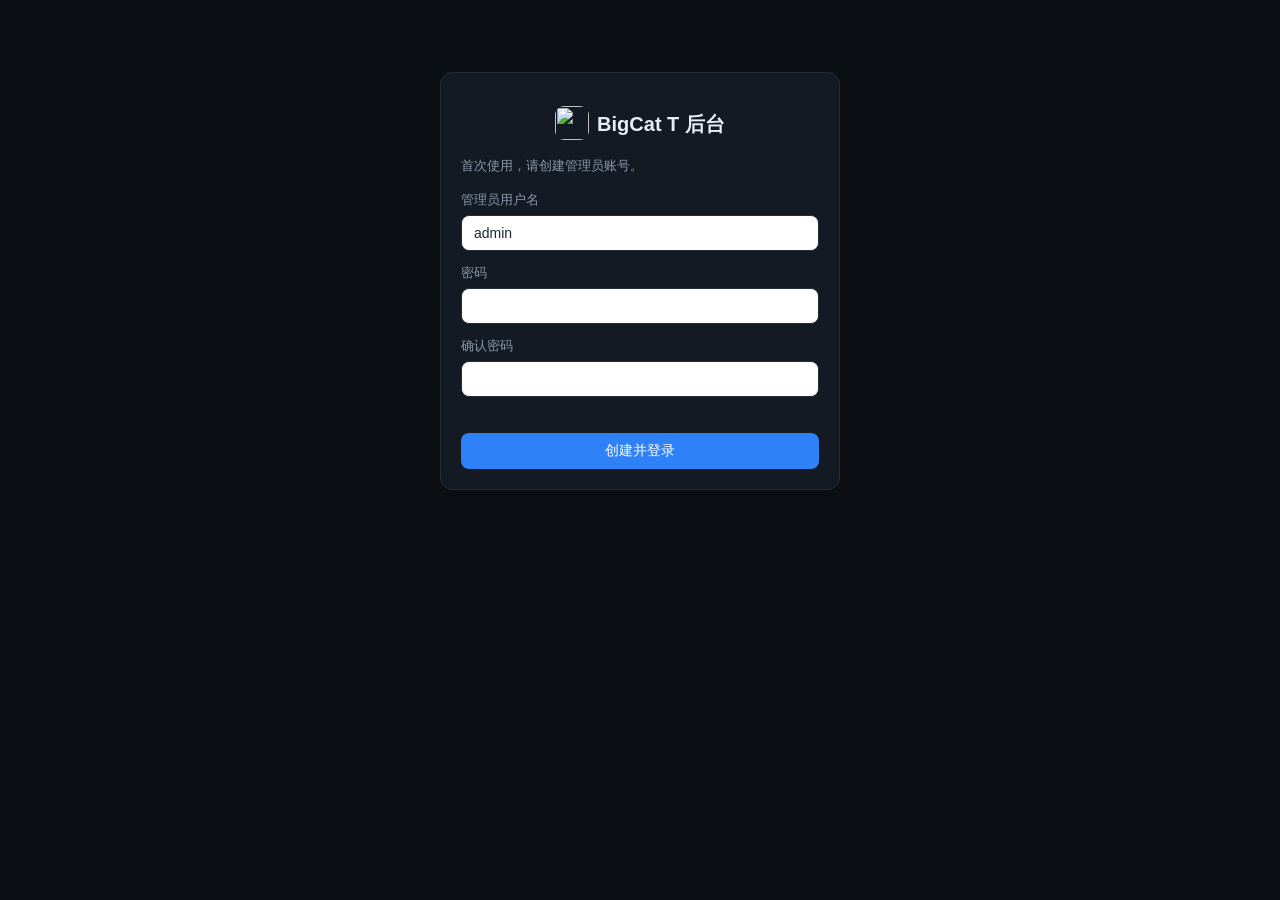
==== commit c0bf0f83: "v1.24.0: 更名 BigCat T（新图标/品牌）+ 后台域名设置（自动签发 HTTPS 证书）" ====
--- a/server/admin.html
+++ b/server/admin.html
@@ -3,7 +3,7 @@
 <head>
 <meta charset="UTF-8">
 <meta name="viewport" content="width=device-width, initial-scale=1.0">
-<title>BigCat 后台管理</title>
+<title>BigCat T 后台管理</title>
 <style>
   :root { --bg:#0b0f14; --card:#131a23; --border:#232d3a; --text:#e6edf3;
           --muted:#8b98a9; --accent:#2f81f7; --danger:#f85149; --ok:#3fb950; --warn:#d29922; --code-bg:#0d131b; }
@@ -14,6 +14,7 @@
   [data-skin-mode="light"] aside nav button.active { background:#d5e4fb; }
   [data-skin-mode="light"] input, [data-skin-mode="light"] select, [data-skin-mode="light"] textarea { background:#f7fafc; }
   .brand { text-decoration:none; color:inherit; display:block; }
+  .brand-icon { width:32px; height:32px; border-radius:8px; vertical-align:-8px; margin-right:8px; }
   .brand h1 { cursor:pointer; }
   .brand:hover h1 { color:var(--accent); }
   .theme-grid { display:grid; grid-template-columns:repeat(auto-fill,minmax(230px,1fr)); gap:16px; }
@@ -207,7 +208,7 @@
 
 <!-- 登录 / 初始化 -->
 <div id="view-auth" class="card center hidden" style="margin:8vh auto;max-width:400px">
-  <h1>🐱 BigCat 后台</h1>
+  <h1><img src="/icon.png" alt="" style="width:34px;height:34px;border-radius:9px;vertical-align:-9px;margin-right:8px">BigCat T 后台</h1>
   <div id="auth-setup">
     <p class="muted">首次使用，请创建管理员账号。</p>
     <label>管理员用户名</label>
@@ -271,7 +272,7 @@
 <!-- 主界面 -->
 <div id="view-main" class="layout hidden">
   <aside>
-    <a class="brand" href="/" target="_blank" rel="noopener" title="在新标签页打开前台监控页"><h1>🐱 BigCat</h1></a>
+    <a class="brand" href="/" target="_blank" rel="noopener" title="在新标签页打开前台监控页"><h1><img src="/icon.png" alt="" class="brand-icon">BigCat T</h1></a>
     <p class="ver" id="side-ver"></p>
     <nav id="nav"></nav>
     <div class="nav-foot-col">
@@ -352,7 +353,7 @@
           <h2 style="margin:0">延迟监测任务</h2>
           <button class="small" id="btn-add-ping">＋ 新增任务</button>
         </div>
-        <p class="muted">由 BigCat 主控每间隔定时探测（TCP / HTTP / ICMP），结果保留 72 小时。</p>
+        <p class="muted">由 BigCat T 主控每间隔定时探测（TCP / HTTP / ICMP），结果保留 72 小时。</p>
         <table>
           <thead><tr><th>任务</th><th>目标</th><th>类型</th><th>间隔</th><th>绑定节点</th><th>最近延迟</th><th>可用率</th><th>启用</th><th>操作</th></tr></thead>
           <tbody id="ping-body"><tr><td colspan="9" class="muted">加载中…</td></tr></tbody>
@@ -632,6 +633,26 @@
       </div>
     </section>
 
+    <section id="page-domain" class="page hidden">
+      <div class="card">
+        <h2>域名设置</h2>
+        <p class="muted">为面板绑定域名并自动申请 Let's Encrypt 证书，完成后即可用域名（HTTPS）访问前台与后台。原 25774 端口保持不变，探针上报不受影响。</p>
+        <label>域名</label>
+        <input id="dom-name" type="text" placeholder="如 panel.example.com（不要带 http:// 或端口）">
+        <p class="muted" style="margin:6px 0 0">部署前请确认：① 已将该域名解析（A 记录）到当前服务器公网 IP；② 云厂商安全组 / 防火墙已放行 80、443 端口。证书通过 80 端口验证签发，约需 1 分钟。</p>
+        <div class="ok" id="dom-ok"></div><div class="err" id="dom-err"></div>
+        <div style="margin-top:12px;display:flex;gap:8px;flex-wrap:wrap">
+          <button id="btn-dom-deploy">部署域名</button>
+          <button id="btn-dom-remove" class="danger">移除域名</button>
+        </div>
+      </div>
+      <div class="card">
+        <h2>当前状态</h2>
+        <div id="dom-status"><p class="muted">加载中…</p></div>
+        <pre id="dom-log" style="white-space:pre-wrap;word-break:break-all;font-size:12px;color:var(--muted);max-height:220px;overflow:auto"></pre>
+      </div>
+    </section>
+
     <section id="page-themes" class="page hidden">
       <div class="card">
         <h2>主题管理</h2>
@@ -706,7 +727,7 @@
     <section id="page-migrate" class="page hidden">
       <div class="card">
         <h2>🚚 服务器迁移</h2>
-        <p class="muted">输入新服务器的 IP、SSH 端口和用户名（默认 root），选择密码或密钥登录，一键把本机 BigCat 全部内容（程序文件、数据库、主题、配置）原封不动迁移过去。目标服务器会自动安装 BigCat 并配置 systemd 开机自启。密码/密钥仅用于本次迁移，不会被保存。使用非 root 用户时，特权操作会自动通过 sudo -i 以 root 身份执行，该用户需具备免密 sudo 权限（如甲骨文云的 ubuntu）。迁移过程中本机可正常使用。</p>
+        <p class="muted">输入新服务器的 IP、SSH 端口和用户名（默认 root），选择密码或密钥登录，一键把本机 BigCat T 全部内容（程序文件、数据库、主题、配置）原封不动迁移过去。目标服务器会自动安装 BigCat T 并配置 systemd 开机自启。迁移完成后会自动给所有被监控主机下发切换指令（旧版探针先自动升级再切换），主机逐个在新服务器上线，无需逐台修改。密码/密钥仅用于本次迁移，不会被保存。使用非 root 用户时，特权操作会自动通过 sudo -i 以 root 身份执行，该用户需具备免密 sudo 权限（如甲骨文云的 ubuntu）。迁移过程中本机可正常使用。</p>
         <div class="form-grid" style="max-width:560px">
           <label>新服务器 IP <span class="req">*</span>
             <input id="mig-host" placeholder="例如 1.2.3.4">
@@ -750,6 +771,13 @@
           <div id="mig-log" class="log-box"></div>
           <div class="btn-row hidden" id="mig-reset-row" style="margin-top:12px">
             <button class="ghost" id="mig-reset">再次迁移</button>
+          </div>
+          <div id="mig-agents" class="hidden" style="margin-top:14px">
+            <p class="muted" id="mig-agents-status" style="margin:0 0 8px"></p>
+            <div class="btn-row">
+              <button class="ghost" id="mig-agents-go">补发主机切换指令</button>
+              <button class="ghost" id="mig-agents-stop">停止下发切换指令</button>
+            </div>
           </div>
         </div>
       </div>
@@ -845,6 +873,17 @@
         <option value="1099511627776">T</option>
       </select></div>
     </div>
+    <label>已使用流量</label>
+    <div class="form2" style="grid-template-columns:1fr 1fr 1fr">
+      <div><input id="edit-used" type="number" min="0" step="0.01" placeholder="当前已使用"></div>
+      <div><select id="edit-used-unit">
+        <option value="1073741824">G</option>
+        <option value="1048576">M</option>
+        <option value="1099511627776">T</option>
+      </select></div>
+      <div><button id="btn-cal-traffic" type="button">流量校准</button></div>
+    </div>
+    <p class="muted" id="edit-used-now" style="margin:2px 0 0"></p>
     <label>流量重置日（每月几号，空或 0 为按到期日）</label><input id="edit-reset-day" type="number" min="0" max="31" step="1" placeholder="如 1">
     <label>离线宽限（秒，0 为使用全局设置）</label><input id="edit-grace" type="number" min="0" step="10">
     <div class="form2">
@@ -1106,7 +1145,7 @@
   ['notify', '🔔', '通知'], ['events', '📝', '事件日志'],
   ['database', '💾', '数据库'],
   ['sessions', '👥', '会话管理'], ['account', '👤', '账户'],
-  ['settings', '⚙️', '设置'], ['skin', '💅', '外观皮肤'],
+  ['settings', '⚙️', '设置'], ['domain', '🌐', '域名设置'], ['skin', '💅', '外观皮肤'],
   ['logs', '📜', '系统日志'], ['migrate', '🚚', '迁移'], ['about', 'ℹ️', '关于'],
 ];
 let curPage = 'dashboard';
@@ -1222,7 +1261,7 @@
   const v = await api('/api/version');
   if (v.data && v.data.version) {
     $('side-ver').textContent = 'v' + v.data.version;
-    $('ver-foot').textContent = 'BigCat v' + v.data.version;
+    $('ver-foot').textContent = 'BigCat T v' + v.data.version;
   }
 })();
 
@@ -1685,8 +1724,8 @@
   let proxy = $('deploy-proxy').value.trim();
   if (proxy && !/\/$/.test(proxy)) proxy += '/';
   const origin = location.origin, token = deployCtx.token;
-  const repo = 'https://github.com/zhanghaobo1987/bigcat';
-  const rawRoot = 'https://raw.githubusercontent.com/zhanghaobo1987/bigcat/main';
+  const repo = 'https://github.com/zhanghaobo1987/BigCat-T';
+  const rawRoot = 'https://raw.githubusercontent.com/zhanghaobo1987/BigCat-T/main';
   const rawBase = rawRoot + '/scripts/';
   const o = deployExtraOpts();
   let cmd = '';
@@ -1797,6 +1836,8 @@
   $('edit-expired').value = normDateInput(c.expired_at);
   $('edit-renew').checked = !!c.auto_renewal;
   setLimit(c.traffic_limit || 0, c.traffic_limit_type || 'sum');
+  $('edit-used').value = ''; $('edit-used-now').textContent = '';
+  loadUsedTraffic(c.uuid);
   $('edit-reset-day').value = c.traffic_reset_day || '';
   $('edit-grace').value = c.offline_grace || '';
   $('edit-hidden').checked = !!c.hidden;
@@ -1827,13 +1868,46 @@
   if (data && data.ok) { closeModals(); loadNodes(); }
   else $('edit-err').textContent = '保存失败';
 };
+function setUsedInput(bytes) {
+  const units = [['1099511627776', 1099511627776], ['1073741824', 1073741824], ['1048576', 1048576]];
+  for (const [uv, m] of units) {
+    if (bytes >= m) { $('edit-used-unit').value = uv; $('edit-used').value = Math.round(bytes / m * 100) / 100; return; }
+  }
+  $('edit-used-unit').value = '1048576';
+  $('edit-used').value = bytes ? Math.round(bytes / 1048576 * 100) / 100 : 0;
+}
+async function loadUsedTraffic(uuid) {
+  $('edit-used-now').textContent = '正在读取当前已用流量…';
+  const {status, data} = await api('/api/admin/client/' + uuid + '/traffic');
+  if (status === 401) return needLogin();
+  if (data && data.ok) {
+    setUsedInput(data.used);
+    $('edit-used-now').textContent = '当前周期已用 ' + fmtSize(data.used) + '（出站 ' + fmtSize(data.up) + ' / 入站 ' + fmtSize(data.down) + ')' +
+      (data.cycle_start ? '，本周期始于 ' + data.cycle_start + '，到重置日自动清零' : '') +
+      '。如与服务商后台不一致，改成正确数值后点「流量校准」。';
+  } else { $('edit-used-now').textContent = '读取当前已用流量失败'; }
+}
+$('btn-cal-traffic').onclick = async () => {
+  const uuid = $('edit-uuid').value;
+  const v = parseFloat($('edit-used').value);
+  if (isNaN(v) || v < 0) { $('edit-err').textContent = '请先填写正确的已使用流量'; return; }
+  const bytes = Math.round(v * parseFloat($('edit-used-unit').value));
+  if (!confirm('把该主机已使用流量校准为 ' + fmtSize(bytes) + '？\n前台卡片的已用 / 剩余流量会随之更新。')) return;
+  const {status, data} = await api('/api/admin/client/' + uuid + '/traffic-calibrate', 'POST', {used_bytes: bytes});
+  if (status === 401) return needLogin();
+  if (data && data.ok) {
+    setUsedInput(data.used);
+    $('edit-err').textContent = '';
+    $('edit-used-now').textContent = '已校准：当前已用 ' + fmtSize(data.used) + '（出站 ' + fmtSize(data.up) + ' / 入站 ' + fmtSize(data.down) + '），前台已同步。';
+  } else { $('edit-err').textContent = (data && data.message) || '校准失败'; }
+};
 $('btn-add-node').onclick = async () => {
   const name = $('new-node-name').value.trim();
   const box = $('new-node-result');
   const {status, data} = await api('/api/admin/client/add', 'POST', {name});
   if (status === 401) return needLogin();
   if (data && data.uuid) {
-    const cmd = 'curl -fsSL https://raw.githubusercontent.com/zhanghaobo1987/bigcat/main/scripts/install.sh | sudo bash -s -- agent ' +
+    const cmd = 'curl -fsSL https://raw.githubusercontent.com/zhanghaobo1987/BigCat-T/main/scripts/install.sh | sudo bash -s -- agent ' +
       location.origin + ' ' + data.token;
     box.innerHTML = '<div class="ok">节点已创建，请在被控机上执行一键安装：</div>' +
       '<code class="cmd">' + esc(cmd) + '</code>' +
@@ -2602,6 +2676,65 @@
   $('set-offline-th').value = data.offline_threshold || 180;
 }
 LOADERS.settings = loadSettings;
+let domPollTimer = null;
+function renderDomain(d) {
+  const box = $('dom-status');
+  const job = d.job || {};
+  if (d.domain) { if (document.activeElement !== $('dom-name')) $('dom-name').value = d.domain; }
+  let html = '';
+  if (d.domain) {
+    html += '<p>当前域名：<b>' + esc(d.domain) + '</b></p>';
+    html += '<p>访问地址：' + (d.https_listening
+      ? '<a href="' + esc(d.https_url) + '" target="_blank" rel="noopener">' + esc(d.https_url) + '</a>'
+      : esc(d.https_url) + '（HTTPS 尚未就绪）') + '</p>';
+    html += '<p class="muted">证书到期：' + (d.cert_expiry || '—') + '（自动续期）；80 端口：' +
+      (d.http_listening ? '监听中' : '未监听') + '；443 端口：' + (d.https_listening ? '监听中' : '未监听') + '</p>';
+  } else {
+    html = '<p class="muted">尚未设置域名。</p>';
+  }
+  if (job.state) {
+    const label = {idle: '空闲', running: '部署中', active: '已启用', error: '失败'}[job.state] || job.state;
+    html += '<p>状态：<b>' + label + '</b>' + (job.step ? '（' + esc(job.step) + '）' : '') + '</p>';
+    if (job.message) html += '<p>' + esc(job.message) + '</p>';
+    if (job.updated) html += '<p class="muted">更新于 ' + esc(job.updated) + '</p>';
+  }
+  box.innerHTML = html;
+  $('dom-log').textContent = job.log || '';
+  return job.state;
+}
+async function loadDomain() {
+  const {status, data} = await api('/api/admin/domain');
+  if (status === 401) return needLogin();
+  if (data && data.ok) {
+    const st = renderDomain(data);
+    if (st === 'running' && !domPollTimer) {
+      domPollTimer = setInterval(async () => {
+        const r = await api('/api/admin/domain');
+        if (r.data && r.data.ok) {
+          if (renderDomain(r.data) !== 'running') { clearInterval(domPollTimer); domPollTimer = null; }
+        }
+      }, 2000);
+    }
+  }
+}
+LOADERS.domain = loadDomain;
+$('btn-dom-deploy').onclick = async () => {
+  const domain = $('dom-name').value.trim().toLowerCase();
+  $('dom-err').textContent = ''; $('dom-ok').textContent = '';
+  if (!domain) { $('dom-err').textContent = '请先填写域名'; return; }
+  if (!confirm('将为 ' + domain + ' 申请证书并启用 HTTPS 访问？\n请确认该域名已解析到当前服务器，且 80/443 端口已放行。')) return;
+  const {status, data} = await api('/api/admin/domain/deploy', 'POST', {domain});
+  if (status === 401) return needLogin();
+  if (data && data.ok) { $('dom-ok').textContent = '部署已开始，进度见下方状态…'; loadDomain(); }
+  else $('dom-err').textContent = (data && data.message) || '启动部署失败';
+};
+$('btn-dom-remove').onclick = async () => {
+  if (!confirm('移除域名并关闭 80/443 监听？证书文件会保留，重新部署可快速恢复。')) return;
+  const {status, data} = await api('/api/admin/domain/remove', 'POST', {});
+  if (status === 401) return needLogin();
+  if (data && data.ok) { toast('域名已移除'); loadDomain(); }
+};
+
 $('btn-save-settings').onclick = async () => {
   $('settings-ok').textContent = ''; $('settings-err').textContent = '';
   const {status, data} = await api('/api/admin/settings', 'POST', {
@@ -2820,7 +2953,7 @@
   const up = data.uptime_sec;
   const upStr = Math.floor(up/86400) + ' 天 ' + Math.floor(up%86400/3600) + ' 小时 ' + Math.floor(up%3600/60) + ' 分钟';
   $('about-body').innerHTML = [
-    ['BigCat 版本', 'v' + data.bigcat], ['Python', data.python], ['Flask', data.flask],
+    ['BigCat T 版本', 'v' + data.bigcat], ['Python', data.python], ['Flask', data.flask],
     ['系统', data.platform], ['数据库', data.db_path + '（' + fmtSize(data.db_size) + '）'],
     ['监控记录数', data.records], ['启动时间', data.started_at], ['运行时长', upStr],
   ].map(([k, v]) => `<div class="kv"><span>${k}</span><span>${esc(String(v))}</span></div>`).join('');
@@ -2884,7 +3017,20 @@
   $('mig-start').disabled = busy;
   $('mig-test').disabled = busy;
   $('mig-reset-row').classList.toggle('hidden', !(s.done && !s.running));
-  if (s.done && !s.running && migPollTimer) {
+  const ag = $('mig-agents');
+  if ((s.done && s.success) || s.redirect) {
+    ag.classList.remove('hidden');
+    if (s.redirect) {
+      $('mig-agents-status').textContent =
+        `主机切换指令下发中 → ${s.redirect}；仍向本机上报 ${s.agents_here}/${s.agents_total} 台` +
+        (s.agents_here ? `（${(s.agents_here_names || []).join('、')}）` : '，已全部切换到新服务器');
+    } else {
+      $('mig-agents-status').textContent = '主机切换指令未下发（迁移时自动下发；如有主机漏切可补发）';
+    }
+  } else {
+    ag.classList.add('hidden');
+  }
+  if (s.done && !s.running && !s.redirect && migPollTimer) {
     clearInterval(migPollTimer); migPollTimer = null;
   }
 }
@@ -2908,7 +3054,7 @@
   try {
     const {data} = await api('/api/admin/migrate/test', 'POST', v);
     if (data.ok) {
-      toast('连接成功' + (data.has_bigcat ? '（目标机已安装 BigCat，将覆盖其数据）' : ''));
+      toast('连接成功' + (data.has_bigcat ? '（目标机已安装 BigCat T，将覆盖其数据）' : ''));
     } else {
       toast('连接失败：' + data.message);
     }
@@ -2923,7 +3069,7 @@
   const bad = migValidate(v);
   if (bad) return toast(bad);
   const who = `${v.username}@${v.host}:${v.port}（${v.auth_type === 'key' ? '密钥登录' : '密码登录'}）`;
-  if (!confirm(`确定把本机 BigCat 全部内容迁移到 ${who} 吗？\n\n目标机上的 BigCat 数据将被覆盖！整个过程可能需要几分钟，期间本机可正常使用。`)) return;
+  if (!confirm(`确定把本机 BigCat T 全部内容迁移到 ${who} 吗？\n\n目标机上的 BigCat T 数据将被覆盖！整个过程可能需要几分钟，期间本机可正常使用。`)) return;
   if (!confirm('再次确认：迁移后请将域名/探针指向新服务器，本机服务仍需手动停止。开始迁移？')) return;
   try {
     const {data} = await api('/api/admin/migrate/start', 'POST', v);
@@ -2952,6 +3098,29 @@
     toast('重置失败：' + e.message);
   }
 };
+$('mig-agents-go').onclick = async () => {
+  const host = $('mig-host').value.trim();
+  if (!host) return toast('请先在上方填新服务器 IP');
+  if (!confirm(`向全部被监控主机补发切换指令？它们将切换到 http://${host}:25774`)) return;
+  try {
+    const {data} = await api('/api/admin/migrate/agents-online', 'POST', { host });
+    if (!data.ok) return toast(data.message || '下发失败');
+    toast(`已下发切换指令 → ${data.url}（在线 ${data.online}/${data.nodes} 台）`, 'ok');
+    if (!migPollTimer) migPollTimer = setInterval(pollMigStatus, 2000);
+    pollMigStatus();
+  } catch (e) {
+    toast('下发失败：' + e.message);
+  }
+};
+$('mig-agents-stop').onclick = async () => {
+  try {
+    const {data} = await api('/api/admin/migrate/agents-stop', 'POST', {});
+    toast(data.message || '已停止下发', 'ok');
+    pollMigStatus();
+  } catch (e) {
+    toast('操作失败：' + e.message);
+  }
+};
 LOADERS.migrate = loadMigrate;
 </script>
 </body>
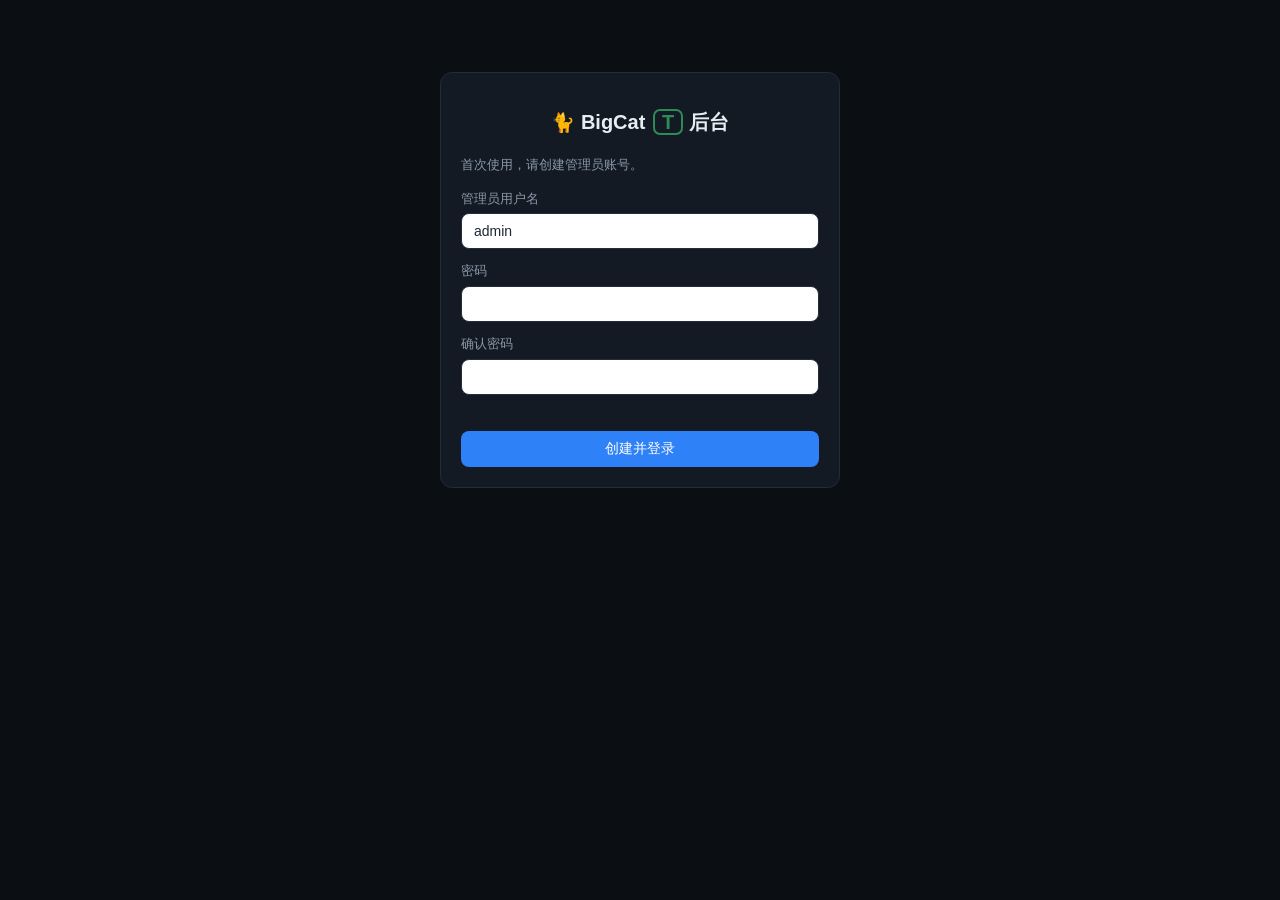
==== commit cc0f358d: "v1.24.1: 品牌字标改为 BigCat B 同款样式（🐈+BigCat+绿框字母）" ====
--- a/server/admin.html
+++ b/server/admin.html
@@ -14,7 +14,9 @@
   [data-skin-mode="light"] aside nav button.active { background:#d5e4fb; }
   [data-skin-mode="light"] input, [data-skin-mode="light"] select, [data-skin-mode="light"] textarea { background:#f7fafc; }
   .brand { text-decoration:none; color:inherit; display:block; }
-  .brand-icon { width:32px; height:32px; border-radius:8px; vertical-align:-8px; margin-right:8px; }
+  .logo-emoji { font-size:19px; }
+  .logo-title { font-weight:700; white-space:nowrap; }
+  .logo-b { color:#2e8b57; border:2px solid #2e8b57; border-radius:7px; padding:0 7px; margin-left:2px; font-weight:800; }
   .brand h1 { cursor:pointer; }
   .brand:hover h1 { color:var(--accent); }
   .theme-grid { display:grid; grid-template-columns:repeat(auto-fill,minmax(230px,1fr)); gap:16px; }
@@ -208,7 +210,7 @@
 
 <!-- 登录 / 初始化 -->
 <div id="view-auth" class="card center hidden" style="margin:8vh auto;max-width:400px">
-  <h1><img src="/icon.png" alt="" style="width:34px;height:34px;border-radius:9px;vertical-align:-9px;margin-right:8px">BigCat T 后台</h1>
+  <h1><span class="logo-emoji">🐈</span> <span class="logo-title">BigCat <span class="logo-b">T</span></span> 后台</h1>
   <div id="auth-setup">
     <p class="muted">首次使用，请创建管理员账号。</p>
     <label>管理员用户名</label>
@@ -272,7 +274,7 @@
 <!-- 主界面 -->
 <div id="view-main" class="layout hidden">
   <aside>
-    <a class="brand" href="/" target="_blank" rel="noopener" title="在新标签页打开前台监控页"><h1><img src="/icon.png" alt="" class="brand-icon">BigCat T</h1></a>
+    <a class="brand" href="/" target="_blank" rel="noopener" title="在新标签页打开前台监控页"><h1><span class="logo-emoji">🐈</span> <span class="logo-title">BigCat <span class="logo-b">T</span></span></h1></a>
     <p class="ver" id="side-ver"></p>
     <nav id="nav"></nav>
     <div class="nav-foot-col">
